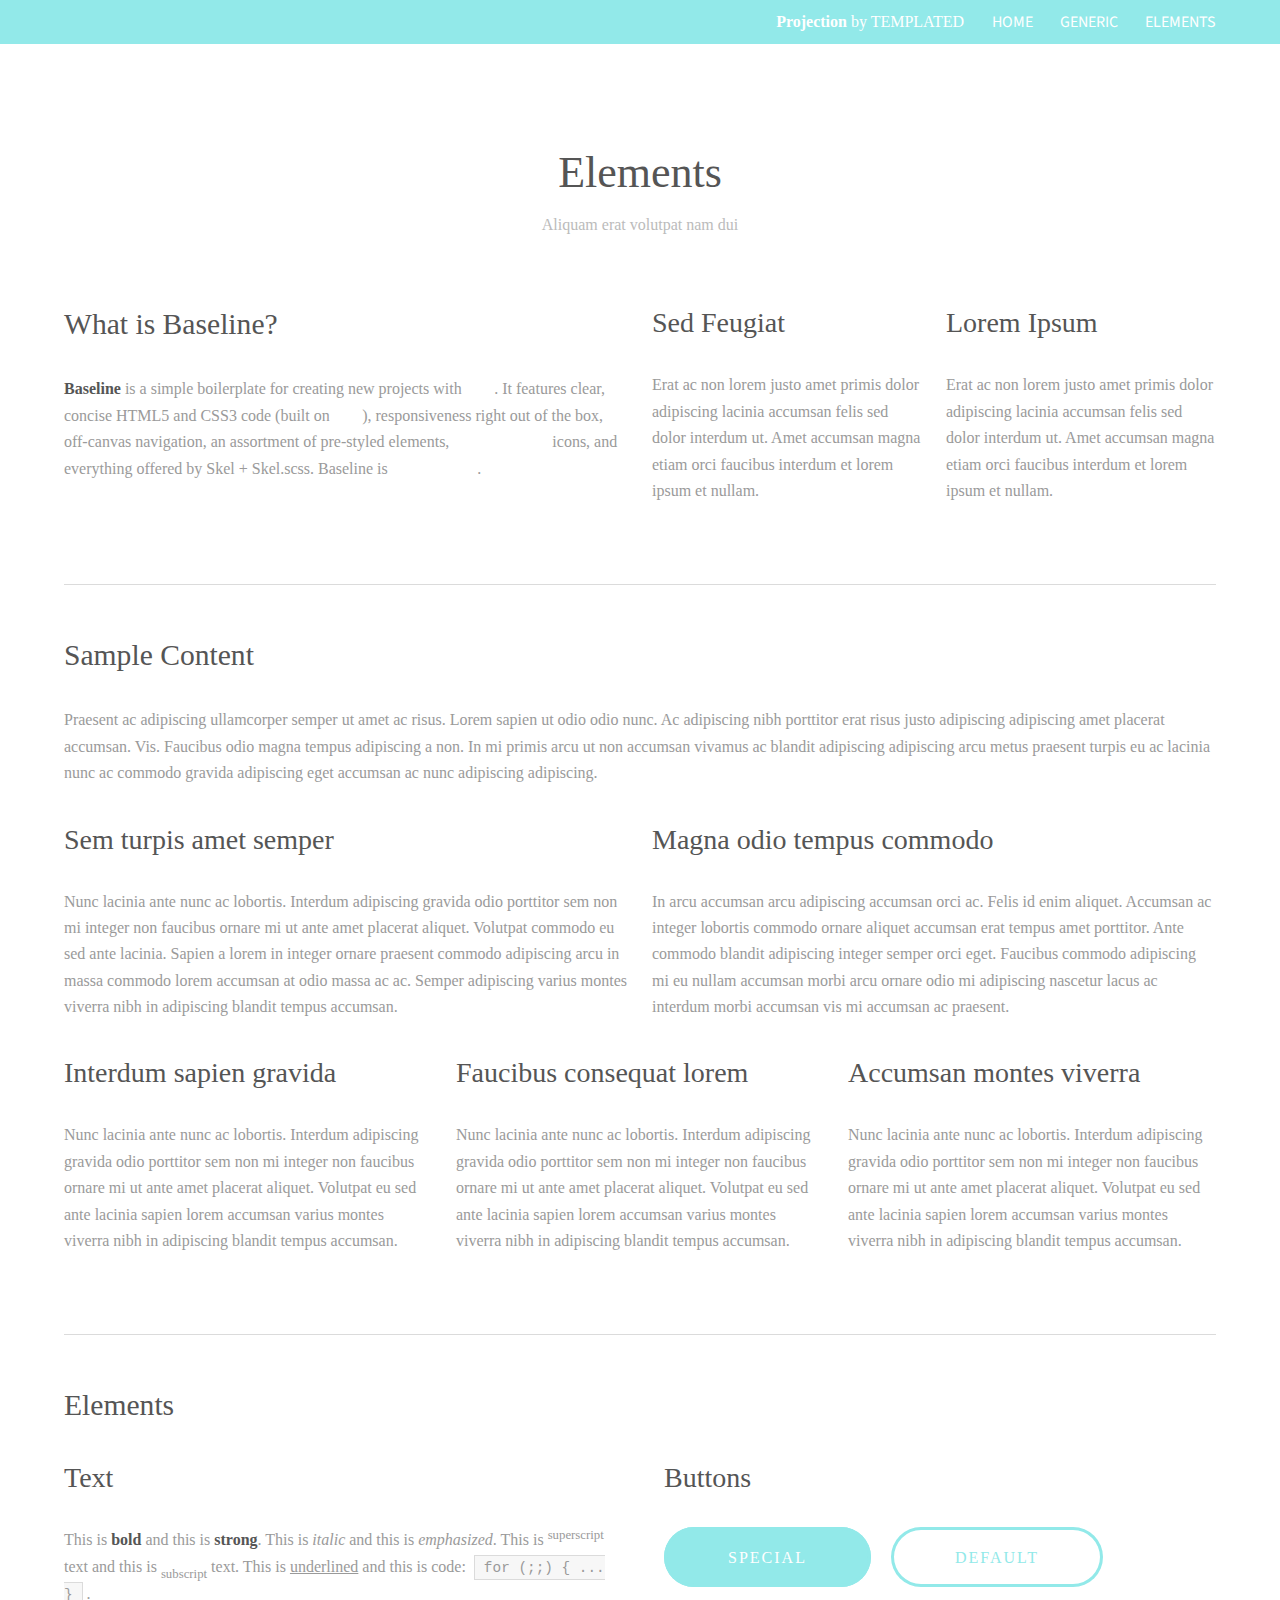
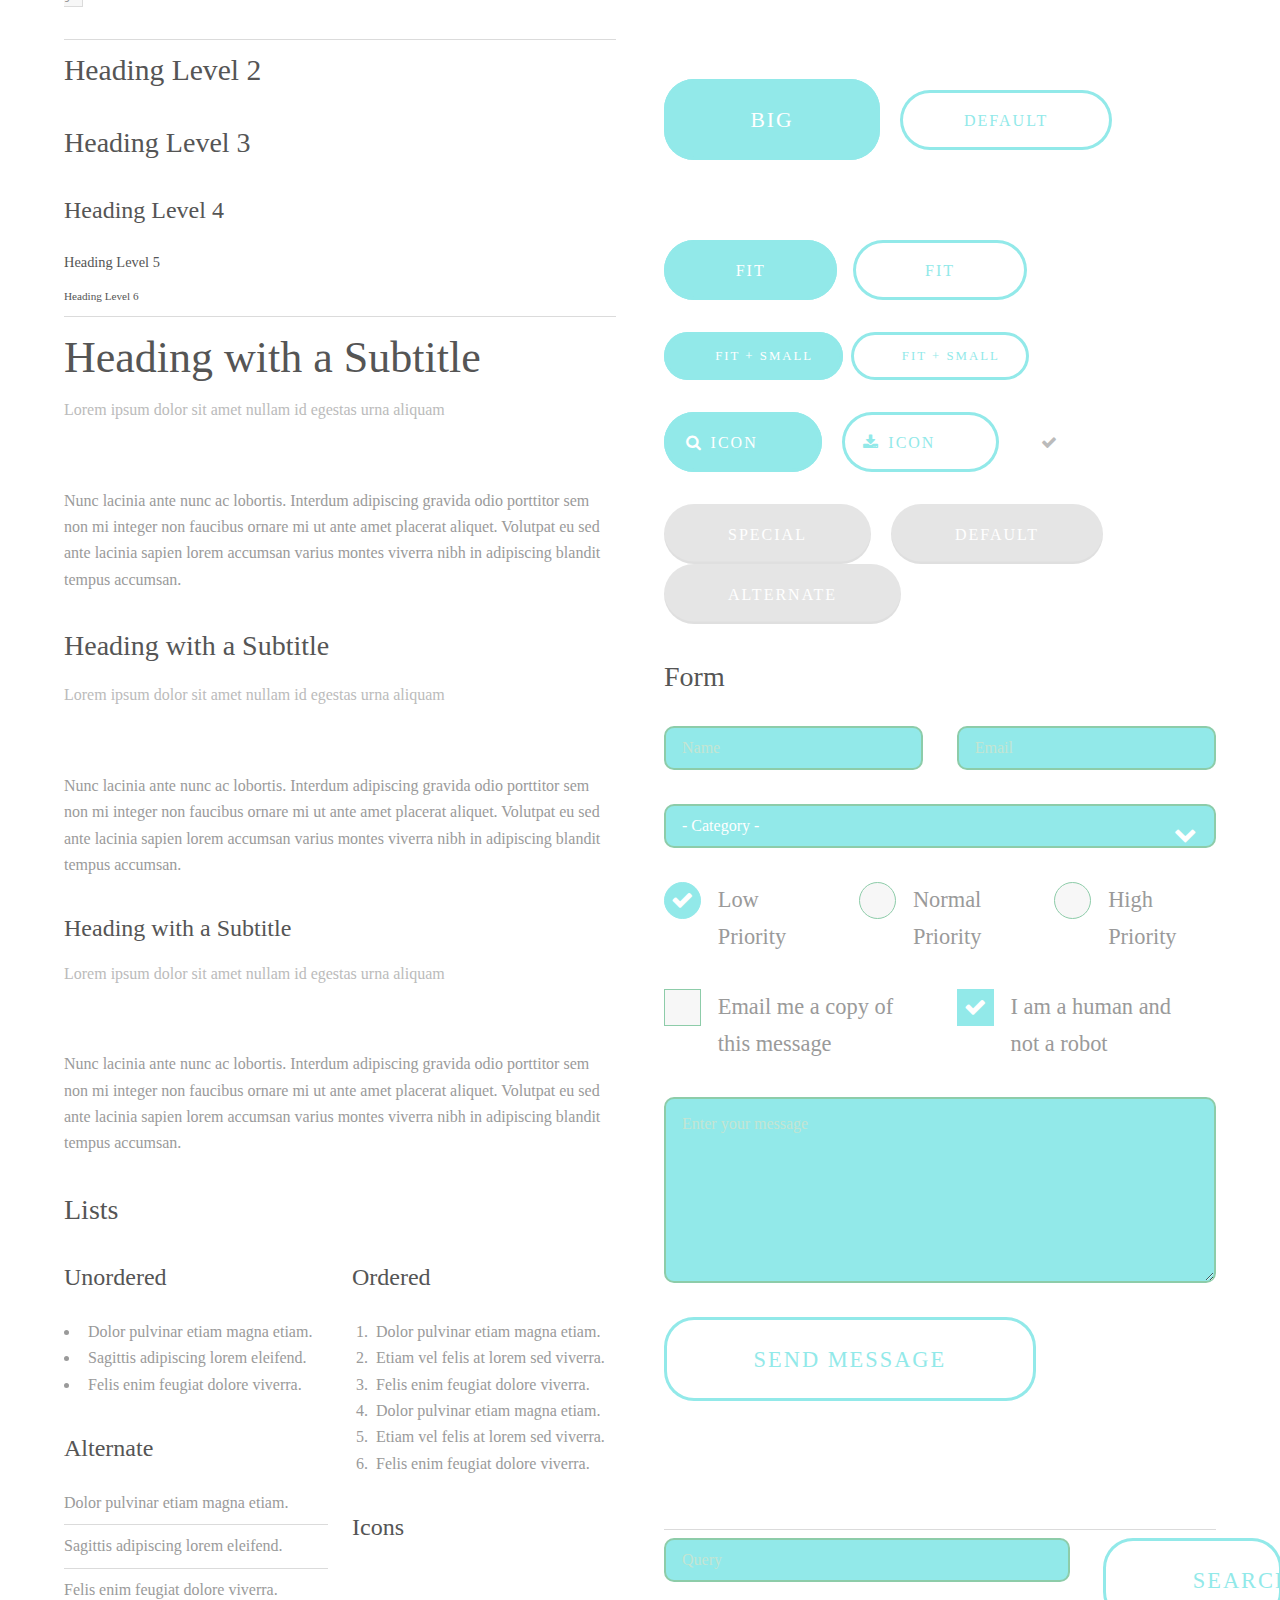
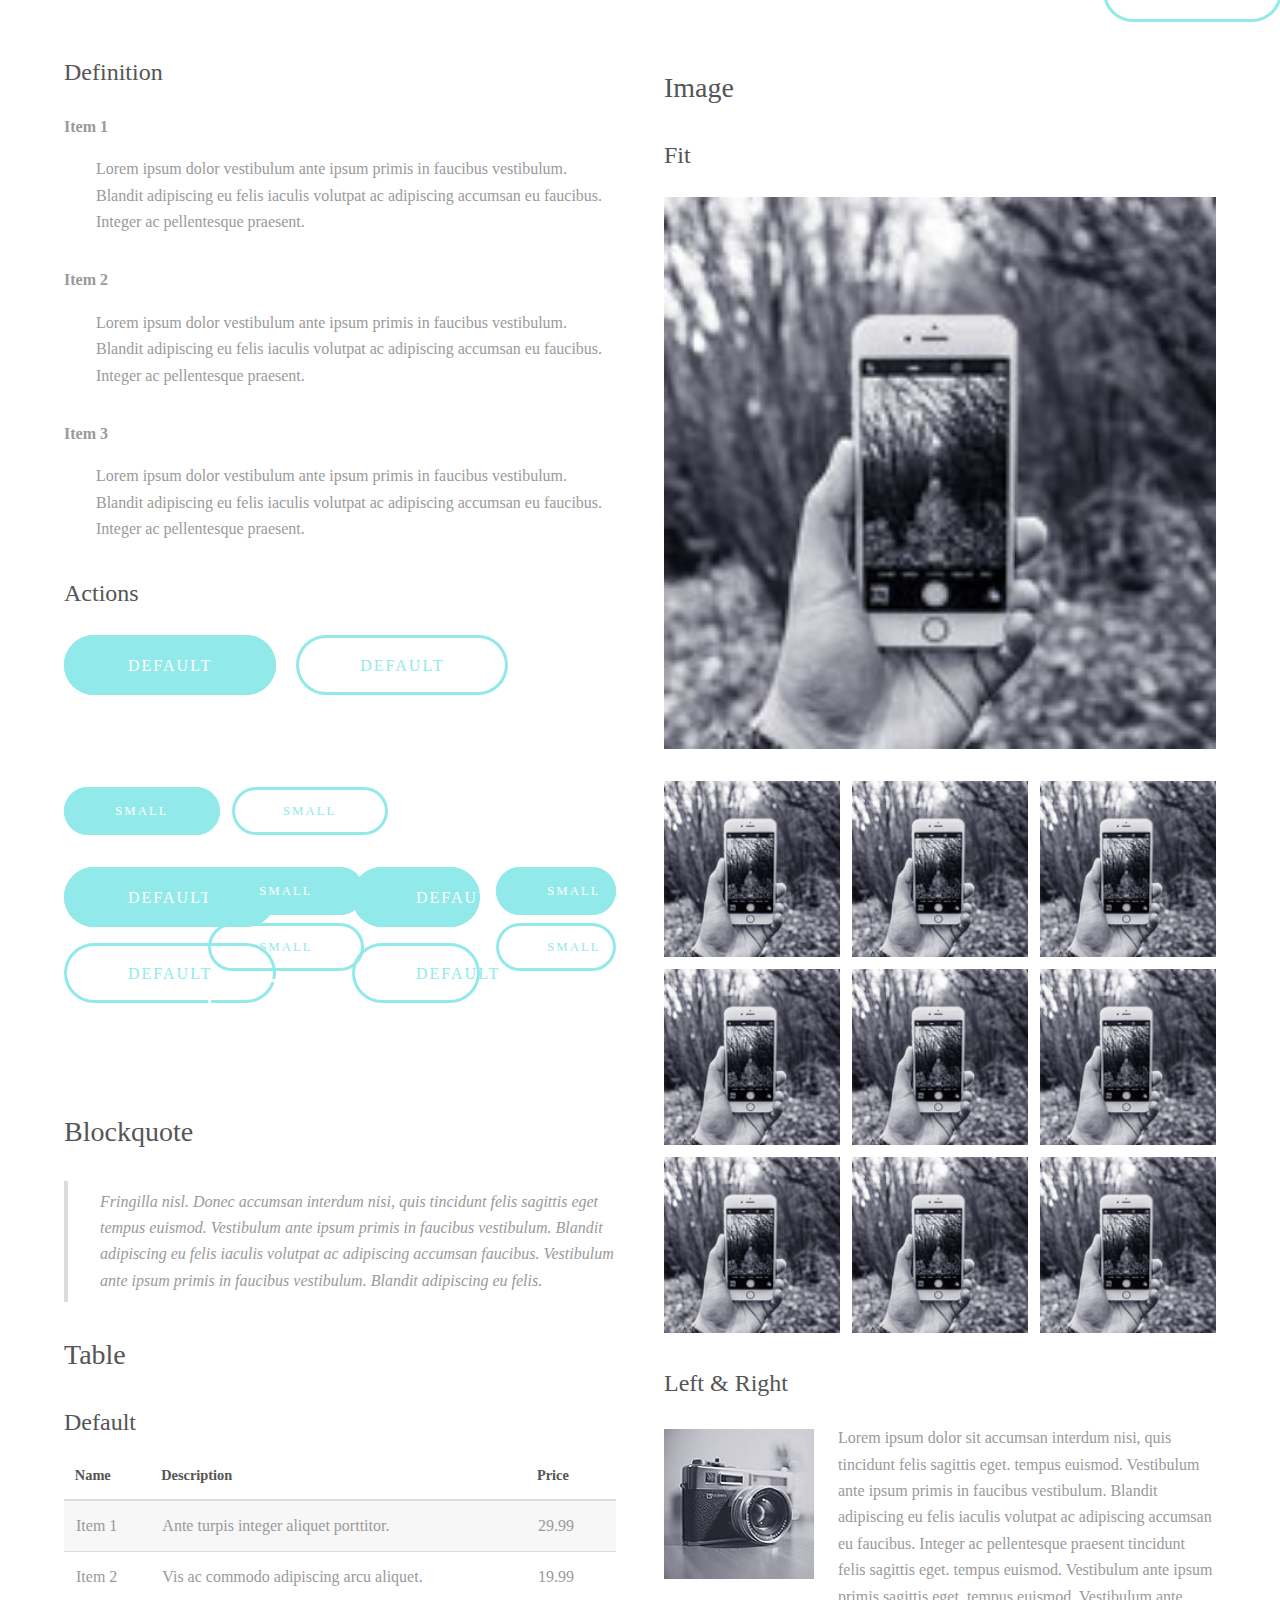
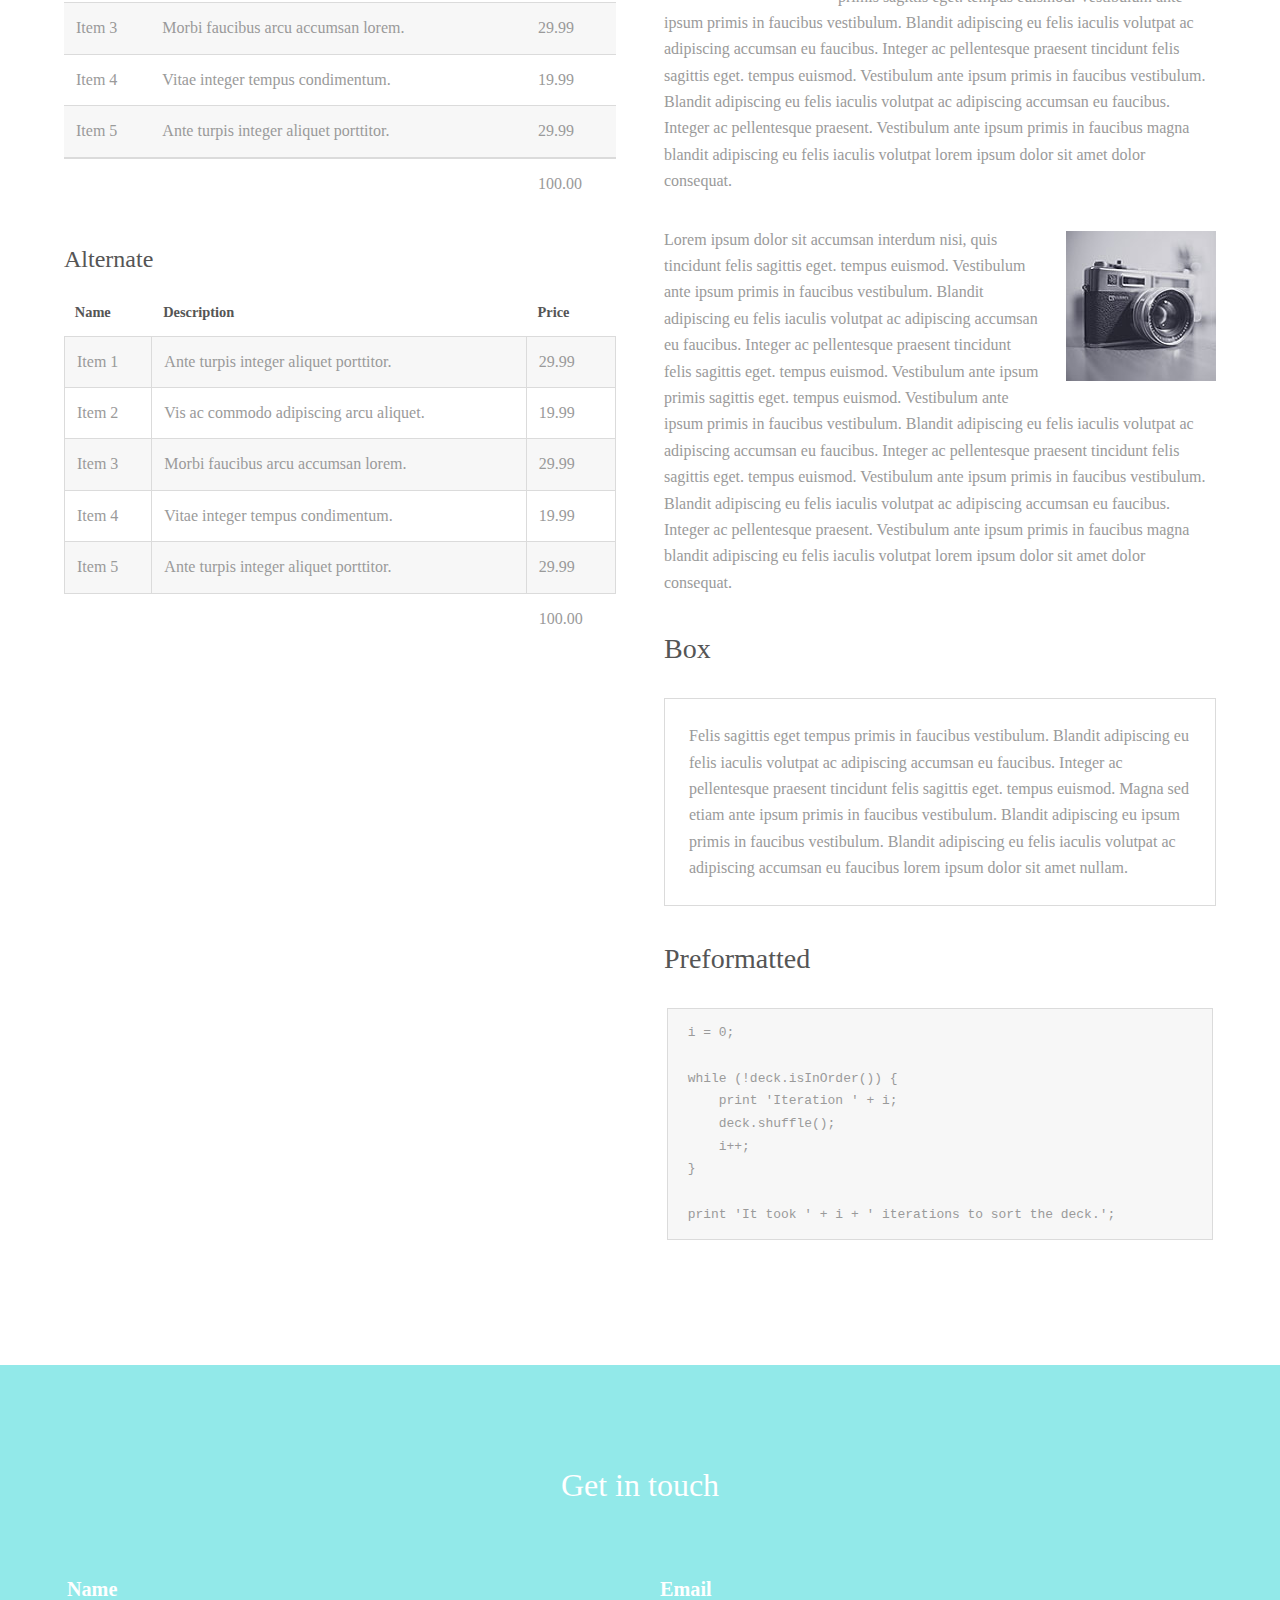
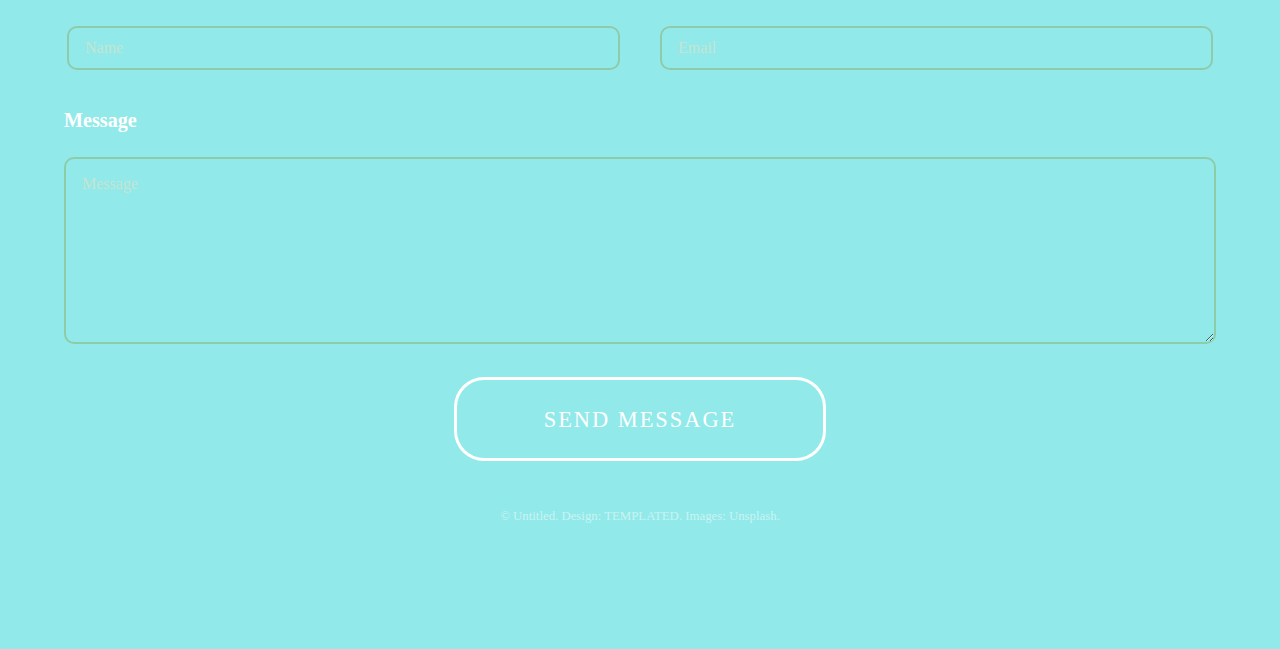
==== elements.html @ 4a12407d "Save website" ====
<!DOCTYPE HTML>
<!--
	Projection by TEMPLATED
	templated.co @templatedco
	Released for free under the Creative Commons Attribution 3.0 license (templated.co/license)
-->
<html>
	<head>
		<title>Elements - Projection by TEMPLATED</title>
		<meta charset="utf-8" />
		<meta name="viewport" content="width=device-width, initial-scale=1" />
		<link rel="stylesheet" href="assets/css/main.css" />
	</head>
	<body class="subpage">

		<!-- Header -->
			<header id="header">
				<div class="inner">
					<a href="index.html" class="logo"><strong>Projection</strong> by TEMPLATED</a>
					<nav id="nav">
						<a href="index.html">Home</a>
						<a href="generic.html">Generic</a>
						<a href="elements.html">Elements</a>
					</nav>
					<a href="#navPanel" class="navPanelToggle"><span class="fa fa-bars"></span></a>
				</div>
			</header>

		<!-- Main -->
			<section id="main" class="wrapper">
				<div class="inner">
					<header class="align-center">
						<h2>Elements</h2>
						<p>Aliquam erat volutpat nam dui </p>
					</header>

					<!-- Intro -->
						<div class="row">
							<section class="6u 12u$(medium)">
								<h2>What is Baseline?</h2>
								<p><strong>Baseline</strong> is a simple boilerplate for creating new projects with <a href="http://skel.io">Skel</a>. It features clear, concise HTML5 and CSS3 code (built on <a href="http://sass-lang.com">Sass</a>), responsiveness right out of the box, off-canvas navigation, an assortment of pre-styled elements, <a href="http://fontawesome.io">Font Awesome</a> icons, and everything offered by Skel + Skel.scss. Baseline is <a href="http://skel.io/license">MIT licensed</a>.</p>
							</section>
							<section class="3u 6u(medium) 12u$(small)">
								<h3>Sed Feugiat</h3>
								<p>Erat ac non lorem justo amet primis dolor adipiscing lacinia accumsan felis sed dolor interdum ut. Amet accumsan magna etiam orci faucibus interdum et lorem ipsum et nullam.</p>
							</section>
							<section class="3u$ 6u$(medium) 12u$(small)">
								<h3>Lorem Ipsum</h3>
								<p>Erat ac non lorem justo amet primis dolor adipiscing lacinia accumsan felis sed dolor interdum ut. Amet accumsan magna etiam orci faucibus interdum et lorem ipsum et nullam.</p>
							</section>
						</div>

					<hr class="major" />

					<!-- Content -->
						<h2 id="content">Sample Content</h2>
						<p>Praesent ac adipiscing ullamcorper semper ut amet ac risus. Lorem sapien ut odio odio nunc. Ac adipiscing nibh porttitor erat risus justo adipiscing adipiscing amet placerat accumsan. Vis. Faucibus odio magna tempus adipiscing a non. In mi primis arcu ut non accumsan vivamus ac blandit adipiscing adipiscing arcu metus praesent turpis eu ac lacinia nunc ac commodo gravida adipiscing eget accumsan ac nunc adipiscing adipiscing.</p>
						<div class="row">
							<div class="6u 12u$(small)">
								<h3>Sem turpis amet semper</h3>
								<p>Nunc lacinia ante nunc ac lobortis. Interdum adipiscing gravida odio porttitor sem non mi integer non faucibus ornare mi ut ante amet placerat aliquet. Volutpat commodo eu sed ante lacinia. Sapien a lorem in integer ornare praesent commodo adipiscing arcu in massa commodo lorem accumsan at odio massa ac ac. Semper adipiscing varius montes viverra nibh in adipiscing blandit tempus accumsan.</p>
							</div>
							<div class="6u$ 12u$(small)">
								<h3>Magna odio tempus commodo</h3>
								<p>In arcu accumsan arcu adipiscing accumsan orci ac. Felis id enim aliquet. Accumsan ac integer lobortis commodo ornare aliquet accumsan erat tempus amet porttitor. Ante commodo blandit adipiscing integer semper orci eget. Faucibus commodo adipiscing mi eu nullam accumsan morbi arcu ornare odio mi adipiscing nascetur lacus ac interdum morbi accumsan vis mi accumsan ac praesent.</p>
							</div>
							<!-- Break -->
							<div class="4u 12u$(medium)">
								<h3>Interdum sapien gravida</h3>
								<p>Nunc lacinia ante nunc ac lobortis. Interdum adipiscing gravida odio porttitor sem non mi integer non faucibus ornare mi ut ante amet placerat aliquet. Volutpat eu sed ante lacinia sapien lorem accumsan varius montes viverra nibh in adipiscing blandit tempus accumsan.</p>
							</div>
							<div class="4u 12u$(medium)">
								<h3>Faucibus consequat lorem</h3>
								<p>Nunc lacinia ante nunc ac lobortis. Interdum adipiscing gravida odio porttitor sem non mi integer non faucibus ornare mi ut ante amet placerat aliquet. Volutpat eu sed ante lacinia sapien lorem accumsan varius montes viverra nibh in adipiscing blandit tempus accumsan.</p>
							</div>
							<div class="4u$ 12u$(medium)">
								<h3>Accumsan montes viverra</h3>
								<p>Nunc lacinia ante nunc ac lobortis. Interdum adipiscing gravida odio porttitor sem non mi integer non faucibus ornare mi ut ante amet placerat aliquet. Volutpat eu sed ante lacinia sapien lorem accumsan varius montes viverra nibh in adipiscing blandit tempus accumsan.</p>
							</div>
						</div>

					<hr class="major" />

					<!-- Elements -->
						<h2 id="elements">Elements</h2>
						<div class="row 200%">
							<div class="6u 12u$(medium)">

								<!-- Text stuff -->
									<h3>Text</h3>
									<p>This is <b>bold</b> and this is <strong>strong</strong>. This is <i>italic</i> and this is <em>emphasized</em>.
									This is <sup>superscript</sup> text and this is <sub>subscript</sub> text.
									This is <u>underlined</u> and this is code: <code>for (;;) { ... }</code>.</p>
									<hr />
									<h2>Heading Level 2</h2>
									<h3>Heading Level 3</h3>
									<h4>Heading Level 4</h4>
									<h5>Heading Level 5</h5>
									<h6>Heading Level 6</h6>
									<hr />
									<header>
										<h2>Heading with a Subtitle</h2>
										<p>Lorem ipsum dolor sit amet nullam id egestas urna aliquam</p>
									</header>
									<p>Nunc lacinia ante nunc ac lobortis. Interdum adipiscing gravida odio porttitor sem non mi integer non faucibus ornare mi ut ante amet placerat aliquet. Volutpat eu sed ante lacinia sapien lorem accumsan varius montes viverra nibh in adipiscing blandit tempus accumsan.</p>
									<header>
										<h3>Heading with a Subtitle</h3>
										<p>Lorem ipsum dolor sit amet nullam id egestas urna aliquam</p>
									</header>
									<p>Nunc lacinia ante nunc ac lobortis. Interdum adipiscing gravida odio porttitor sem non mi integer non faucibus ornare mi ut ante amet placerat aliquet. Volutpat eu sed ante lacinia sapien lorem accumsan varius montes viverra nibh in adipiscing blandit tempus accumsan.</p>
									<header>
										<h4>Heading with a Subtitle</h4>
										<p>Lorem ipsum dolor sit amet nullam id egestas urna aliquam</p>
									</header>
									<p>Nunc lacinia ante nunc ac lobortis. Interdum adipiscing gravida odio porttitor sem non mi integer non faucibus ornare mi ut ante amet placerat aliquet. Volutpat eu sed ante lacinia sapien lorem accumsan varius montes viverra nibh in adipiscing blandit tempus accumsan.</p>

								<!-- Lists -->
									<h3>Lists</h3>
									<div class="row">
										<div class="6u 12u$(small)">

											<h4>Unordered</h4>
											<ul>
												<li>Dolor pulvinar etiam magna etiam.</li>
												<li>Sagittis adipiscing lorem eleifend.</li>
												<li>Felis enim feugiat dolore viverra.</li>
											</ul>

											<h4>Alternate</h4>
											<ul class="alt">
												<li>Dolor pulvinar etiam magna etiam.</li>
												<li>Sagittis adipiscing lorem eleifend.</li>
												<li>Felis enim feugiat dolore viverra.</li>
											</ul>

										</div>
										<div class="6u$ 12u$(small)">

											<h4>Ordered</h4>
											<ol>
												<li>Dolor pulvinar etiam magna etiam.</li>
												<li>Etiam vel felis at lorem sed viverra.</li>
												<li>Felis enim feugiat dolore viverra.</li>
												<li>Dolor pulvinar etiam magna etiam.</li>
												<li>Etiam vel felis at lorem sed viverra.</li>
												<li>Felis enim feugiat dolore viverra.</li>
											</ol>

											<h4>Icons</h4>
											<ul class="icons">
												<li><a href="#" class="icon fa-twitter"><span class="label">Twitter</span></a></li>
												<li><a href="#" class="icon fa-facebook"><span class="label">Facebook</span></a></li>
												<li><a href="#" class="icon fa-instagram"><span class="label">Instagram</span></a></li>
												<li><a href="#" class="icon fa-github"><span class="label">Github</span></a></li>
												<li><a href="#" class="icon fa-dribbble"><span class="label">Dribbble</span></a></li>
												<li><a href="#" class="icon fa-tumblr"><span class="label">Tumblr</span></a></li>
											</ul>

										</div>
									</div>
									<h4>Definition</h4>
									<dl>
										<dt>Item 1</dt>
										<dd>
											<p>Lorem ipsum dolor vestibulum ante ipsum primis in faucibus vestibulum. Blandit adipiscing eu felis iaculis volutpat ac adipiscing accumsan eu faucibus. Integer ac pellentesque praesent.</p>
										</dd>
										<dt>Item 2</dt>
										<dd>
											<p>Lorem ipsum dolor vestibulum ante ipsum primis in faucibus vestibulum. Blandit adipiscing eu felis iaculis volutpat ac adipiscing accumsan eu faucibus. Integer ac pellentesque praesent.</p>
										</dd>
										<dt>Item 3</dt>
										<dd>
											<p>Lorem ipsum dolor vestibulum ante ipsum primis in faucibus vestibulum. Blandit adipiscing eu felis iaculis volutpat ac adipiscing accumsan eu faucibus. Integer ac pellentesque praesent.</p>
										</dd>
									</dl>

									<h4>Actions</h4>
									<ul class="actions">
										<li><a href="#" class="button special">Default</a></li>
										<li><a href="#" class="button">Default</a></li>
										<li><a href="#" class="button alt">Default</a></li>
									</ul>
									<ul class="actions small">
										<li><a href="#" class="button special small">Small</a></li>
										<li><a href="#" class="button small">Small</a></li>
										<li><a href="#" class="button alt small">Small</a></li>
									</ul>
									<div class="row">
										<div class="3u 12u$(small)">
											<ul class="actions vertical">
												<li><a href="#" class="button special">Default</a></li>
												<li><a href="#" class="button">Default</a></li>
												<li><a href="#" class="button alt">Default</a></li>
											</ul>
										</div>
										<div class="3u 12u$(small)">
											<ul class="actions vertical small">
												<li><a href="#" class="button special small">Small</a></li>
												<li><a href="#" class="button small">Small</a></li>
												<li><a href="#" class="button alt small">Small</a></li>
											</ul>
										</div>
										<div class="3u 12u$(small)">
											<ul class="actions vertical">
												<li><a href="#" class="button special fit">Default</a></li>
												<li><a href="#" class="button fit">Default</a></li>
												<li><a href="#" class="button alt fit">Default</a></li>
											</ul>
										</div>
										<div class="3u$ 12u$(small)">
											<ul class="actions vertical small">
												<li><a href="#" class="button special small fit">Small</a></li>
												<li><a href="#" class="button small fit">Small</a></li>
												<li><a href="#" class="button alt small fit">Small</a></li>
											</ul>
										</div>
									</div>

								<!-- Blockquote -->
									<h3>Blockquote</h3>
									<blockquote>Fringilla nisl. Donec accumsan interdum nisi, quis tincidunt felis sagittis eget tempus euismod. Vestibulum ante ipsum primis in faucibus vestibulum. Blandit adipiscing eu felis iaculis volutpat ac adipiscing accumsan faucibus. Vestibulum ante ipsum primis in faucibus vestibulum. Blandit adipiscing eu felis.</blockquote>

								<!-- Table -->
									<h3>Table</h3>

									<h4>Default</h4>
									<div class="table-wrapper">
										<table>
											<thead>
												<tr>
													<th>Name</th>
													<th>Description</th>
													<th>Price</th>
												</tr>
											</thead>
											<tbody>
												<tr>
													<td>Item 1</td>
													<td>Ante turpis integer aliquet porttitor.</td>
													<td>29.99</td>
												</tr>
												<tr>
													<td>Item 2</td>
													<td>Vis ac commodo adipiscing arcu aliquet.</td>
													<td>19.99</td>
												</tr>
												<tr>
													<td>Item 3</td>
													<td> Morbi faucibus arcu accumsan lorem.</td>
													<td>29.99</td>
												</tr>
												<tr>
													<td>Item 4</td>
													<td>Vitae integer tempus condimentum.</td>
													<td>19.99</td>
												</tr>
												<tr>
													<td>Item 5</td>
													<td>Ante turpis integer aliquet porttitor.</td>
													<td>29.99</td>
												</tr>
											</tbody>
											<tfoot>
												<tr>
													<td colspan="2"></td>
													<td>100.00</td>
												</tr>
											</tfoot>
										</table>
									</div>

									<h4>Alternate</h4>
									<div class="table-wrapper">
										<table class="alt">
											<thead>
												<tr>
													<th>Name</th>
													<th>Description</th>
													<th>Price</th>
												</tr>
											</thead>
											<tbody>
												<tr>
													<td>Item 1</td>
													<td>Ante turpis integer aliquet porttitor.</td>
													<td>29.99</td>
												</tr>
												<tr>
													<td>Item 2</td>
													<td>Vis ac commodo adipiscing arcu aliquet.</td>
													<td>19.99</td>
												</tr>
												<tr>
													<td>Item 3</td>
													<td> Morbi faucibus arcu accumsan lorem.</td>
													<td>29.99</td>
												</tr>
												<tr>
													<td>Item 4</td>
													<td>Vitae integer tempus condimentum.</td>
													<td>19.99</td>
												</tr>
												<tr>
													<td>Item 5</td>
													<td>Ante turpis integer aliquet porttitor.</td>
													<td>29.99</td>
												</tr>
											</tbody>
											<tfoot>
												<tr>
													<td colspan="2"></td>
													<td>100.00</td>
												</tr>
											</tfoot>
										</table>
									</div>

							</div>
							<div class="6u$ 12u$(medium)">

								<!-- Buttons -->
									<h3>Buttons</h3>
									<ul class="actions">
										<li><a href="#" class="button special">Special</a></li>
										<li><a href="#" class="button">Default</a></li>
										<li><a href="#" class="button alt">Alternate</a></li>
									</ul>
									<ul class="actions">
										<li><a href="#" class="button special big">Big</a></li>
										<li><a href="#" class="button">Default</a></li>
										<li><a href="#" class="button alt small">Small</a></li>
									</ul>
									<ul class="actions fit">
										<li><a href="#" class="button special fit">Fit</a></li>
										<li><a href="#" class="button fit">Fit</a></li>
										<li><a href="#" class="button alt fit">Fit</a></li>
									</ul>
									<ul class="actions fit small">
										<li><a href="#" class="button special fit small">Fit + Small</a></li>
										<li><a href="#" class="button fit small">Fit + Small</a></li>
										<li><a href="#" class="button alt fit small">Fit + Small</a></li>
									</ul>
									<ul class="actions">
										<li><a href="#" class="button special icon fa-search">Icon</a></li>
										<li><a href="#" class="button icon fa-download">Icon</a></li>
										<li><a href="#" class="button alt icon fa-check">Icon</a></li>
									</ul>
									<ul class="actions">
										<li><span class="button special disabled">Special</span></li>
										<li><span class="button disabled">Default</span></li>
										<li><span class="button alt disabled">Alternate</span></li>
									</ul>

								<!-- Form -->
									<h3>Form</h3>

									<form method="post" action="#">
										<div class="row uniform">
											<div class="6u 12u$(xsmall)">
												<input type="text" name="demo-name" id="demo-name" value="" placeholder="Name" />
											</div>
											<div class="6u$ 12u$(xsmall)">
												<input type="email" name="demo-email" id="demo-email" value="" placeholder="Email" />
											</div>
											<!-- Break -->
											<div class="12u$">
												<div class="select-wrapper">
													<select name="demo-category" id="demo-category">
														<option value="">- Category -</option>
														<option value="1">Manufacturing</option>
														<option value="1">Shipping</option>
														<option value="1">Administration</option>
														<option value="1">Human Resources</option>
													</select>
												</div>
											</div>
											<!-- Break -->
											<div class="4u 12u$(small)">
												<input type="radio" id="demo-priority-low" name="demo-priority" checked>
												<label for="demo-priority-low">Low Priority</label>
											</div>
											<div class="4u 12u$(small)">
												<input type="radio" id="demo-priority-normal" name="demo-priority">
												<label for="demo-priority-normal">Normal Priority</label>
											</div>
											<div class="4u$ 12u$(small)">
												<input type="radio" id="demo-priority-high" name="demo-priority">
												<label for="demo-priority-high">High Priority</label>
											</div>
											<!-- Break -->
											<div class="6u 12u$(small)">
												<input type="checkbox" id="demo-copy" name="demo-copy">
												<label for="demo-copy">Email me a copy of this message</label>
											</div>
											<div class="6u$ 12u$(small)">
												<input type="checkbox" id="demo-human" name="demo-human" checked>
												<label for="demo-human">I am a human and not a robot</label>
											</div>
											<!-- Break -->
											<div class="12u$">
												<textarea name="demo-message" id="demo-message" placeholder="Enter your message" rows="6"></textarea>
											</div>
											<!-- Break -->
											<div class="12u$">
												<ul class="actions">
													<li><input type="submit" value="Send Message" /></li>
													<li><input type="reset" value="Reset" class="alt" /></li>
												</ul>
											</div>
										</div>
									</form>

									<hr />

									<form method="post" action="#">
										<div class="row uniform">
											<div class="9u 12u$(small)">
												<input type="text" name="query" id="query" value="" placeholder="Query" />
											</div>
											<div class="3u$ 12u$(small)">
												<input type="submit" value="Search" class="fit" />
											</div>
										</div>
									</form>

								<!-- Image -->
									<h3>Image</h3>

									<h4>Fit</h4>
									<span class="image fit"><img src="images/pic01.jpg" alt="" /></span>
									<div class="box alt">
										<div class="row 50% uniform">
											<div class="4u"><span class="image fit"><img src="images/pic01.jpg" alt="" /></span></div>
											<div class="4u"><span class="image fit"><img src="images/pic01.jpg" alt="" /></span></div>
											<div class="4u$"><span class="image fit"><img src="images/pic01.jpg" alt="" /></span></div>
											<!-- Break -->
											<div class="4u"><span class="image fit"><img src="images/pic01.jpg" alt="" /></span></div>
											<div class="4u"><span class="image fit"><img src="images/pic01.jpg" alt="" /></span></div>
											<div class="4u$"><span class="image fit"><img src="images/pic01.jpg" alt="" /></span></div>
											<!-- Break -->
											<div class="4u"><span class="image fit"><img src="images/pic01.jpg" alt="" /></span></div>
											<div class="4u"><span class="image fit"><img src="images/pic01.jpg" alt="" /></span></div>
											<div class="4u$"><span class="image fit"><img src="images/pic01.jpg" alt="" /></span></div>
										</div>
									</div>

									<h4>Left &amp; Right</h4>
									<p><span class="image left"><img src="images/pic02.jpg" alt="" /></span>Lorem ipsum dolor sit accumsan interdum nisi, quis tincidunt felis sagittis eget. tempus euismod. Vestibulum ante ipsum primis in faucibus vestibulum. Blandit adipiscing eu felis iaculis volutpat ac adipiscing accumsan eu faucibus. Integer ac pellentesque praesent tincidunt felis sagittis eget. tempus euismod. Vestibulum ante ipsum primis sagittis eget. tempus euismod. Vestibulum ante ipsum primis in faucibus vestibulum. Blandit adipiscing eu felis iaculis volutpat ac adipiscing accumsan eu faucibus. Integer ac pellentesque praesent tincidunt felis sagittis eget. tempus euismod. Vestibulum ante ipsum primis in faucibus vestibulum. Blandit adipiscing eu felis iaculis volutpat ac adipiscing accumsan eu faucibus. Integer ac pellentesque praesent. Vestibulum ante ipsum primis in faucibus magna blandit adipiscing eu felis iaculis volutpat lorem ipsum dolor sit amet dolor consequat.</p>
									<p><span class="image right"><img src="images/pic02.jpg" alt="" /></span>Lorem ipsum dolor sit accumsan interdum nisi, quis tincidunt felis sagittis eget. tempus euismod. Vestibulum ante ipsum primis in faucibus vestibulum. Blandit adipiscing eu felis iaculis volutpat ac adipiscing accumsan eu faucibus. Integer ac pellentesque praesent tincidunt felis sagittis eget. tempus euismod. Vestibulum ante ipsum primis sagittis eget. tempus euismod. Vestibulum ante ipsum primis in faucibus vestibulum. Blandit adipiscing eu felis iaculis volutpat ac adipiscing accumsan eu faucibus. Integer ac pellentesque praesent tincidunt felis sagittis eget. tempus euismod. Vestibulum ante ipsum primis in faucibus vestibulum. Blandit adipiscing eu felis iaculis volutpat ac adipiscing accumsan eu faucibus. Integer ac pellentesque praesent. Vestibulum ante ipsum primis in faucibus magna blandit adipiscing eu felis iaculis volutpat lorem ipsum dolor sit amet dolor consequat.</p>

								<!-- Box -->
									<h3>Box</h3>
									<div class="box">
										<p>Felis sagittis eget tempus primis in faucibus vestibulum. Blandit adipiscing eu felis iaculis volutpat ac adipiscing accumsan eu faucibus. Integer ac pellentesque praesent tincidunt felis sagittis eget. tempus euismod. Magna sed etiam ante ipsum primis in faucibus vestibulum. Blandit adipiscing eu ipsum primis in faucibus vestibulum. Blandit adipiscing eu felis iaculis volutpat ac adipiscing accumsan eu faucibus lorem ipsum dolor sit amet nullam.</p>
									</div>

								<!-- Preformatted Code -->
									<h3>Preformatted</h3>
									<pre><code>i = 0;

while (!deck.isInOrder()) {
    print 'Iteration ' + i;
    deck.shuffle();
    i++;
}

print 'It took ' + i + ' iterations to sort the deck.';
</code></pre>

						</div>
					</div>

				</div>

			</section>

		<!-- Footer -->
			<footer id="footer">
				<div class="inner">

					<h3>Get in touch</h3>

					<form action="#" method="post">

						<div class="field half first">
							<label for="name">Name</label>
							<input name="name" id="name" type="text" placeholder="Name">
						</div>
						<div class="field half">
							<label for="email">Email</label>
							<input name="email" id="email" type="email" placeholder="Email">
						</div>
						<div class="field">
							<label for="message">Message</label>
							<textarea name="message" id="message" rows="6" placeholder="Message"></textarea>
						</div>
						<ul class="actions">
							<li><input value="Send Message" class="button alt" type="submit"></li>
						</ul>
					</form>

					<div class="copyright">
						&copy; Untitled. Design: <a href="https://templated.co">TEMPLATED</a>. Images: <a href="https://unsplash.com">Unsplash</a>.
					</div>

				</div>
			</footer>

		<!-- Scripts -->
			<script src="assets/js/jquery.min.js"></script>
			<script src="assets/js/skel.min.js"></script>
			<script src="assets/js/util.js"></script>
			<script src="assets/js/main.js"></script>

	</body>
</html>
---- assets/css/main.css ----
@charset "UTF-8";
@import url(font-awesome.min.css);
@import "https://fonts.googleapis.com/css?family=Source+Sans+Pro:300,400,600";

/*
	Projection by TEMPLATED
	templated.co @templatedco
	Released for free under the Creative Commons Attribution 3.0 license (templated.co/license)
*/

/* Reset */

	html, body, div, span, applet, object, iframe, h1, h2, h3, h4, h5, h6, p, blockquote, pre, a, abbr, acronym, address, big, cite, code, del, dfn, em, img, ins, kbd, q, s, samp, small, strike, strong, sub, sup, tt, var, b, u, i, center, dl, dt, dd, ol, ul, li, fieldset, form, label, legend, table, caption, tbody, tfoot, thead, tr, th, td, article, aside, canvas, details, embed, figure, figcaption, footer, header, hgroup, menu, nav, output, ruby, section, summary, time, mark, audio, video {
		margin: 0;
		padding: 0;
		border: 0;
		font-size: 100%;
		font: inherit;
		vertical-align: baseline;
	}

#logoimage{
    display: inline;
    float:left;
    
}
#nav{
    font-family:"Source Sans Pro";
    text-transform: uppercase;
    font-weight: 400;
    display:inline;
    
}
	article, aside, details, figcaption, figure, footer, header, hgroup, menu, nav, section {
		display: block;
	}

	body {
		line-height: 1;
	}

	ol, ul {
		list-style: none;
	}

	blockquote, q {
		quotes: none;
	}

	blockquote:before, blockquote:after, q:before, q:after {
		content: '';
		content: none;
	}

	table {
		border-collapse: collapse;
		border-spacing: 0;
	}

	body {
		-webkit-text-size-adjust: none;
	}

/* Box Model */

	*, *:before, *:after {
		-moz-box-sizing: border-box;
		-webkit-box-sizing: border-box;
		box-sizing: border-box;
	}

/* Containers */

	.container {
		margin-left: auto;
		margin-right: auto;
	}

	.container.\31 25\25 {
		width: 100%;
		max-width: 100em;
		min-width: 80em;
	}

	.container.\37 5\25 {
		width: 60em;
	}

	.container.\35 0\25 {
		width: 40em;
	}

	.container.\32 5\25 {
		width: 20em;
	}

	.container {
		width: 80em;
	}

	@media screen and (max-width: 1680px) {

		.container.\31 25\25 {
			width: 100%;
			max-width: 100em;
			min-width: 80em;
		}

		.container.\37 5\25 {
			width: 60em;
		}

		.container.\35 0\25 {
			width: 40em;
		}

		.container.\32 5\25 {
			width: 20em;
		}

		.container {
			width: 80em;
		}

	}

	@media screen and (max-width: 1280px) {

		.container.\31 25\25 {
			width: 100%;
			max-width: 81.25em;
			min-width: 65em;
		}

		.container.\37 5\25 {
			width: 48.75em;
		}

		.container.\35 0\25 {
			width: 32.5em;
		}

		.container.\32 5\25 {
			width: 16.25em;
		}

		.container {
			width: 65em;
		}

	}

	@media screen and (max-width: 980px) {

		.container.\31 25\25 {
			width: 100%;
			max-width: 112.5%;
			min-width: 90%;
		}

		.container.\37 5\25 {
			width: 67.5%;
		}

		.container.\35 0\25 {
			width: 45%;
		}

		.container.\32 5\25 {
			width: 22.5%;
		}

		.container {
			width: 90%;
		}

	}

	@media screen and (max-width: 736px) {

		.container.\31 25\25 {
			width: 100%;
			max-width: 112.5%;
			min-width: 90%;
		}

		.container.\37 5\25 {
			width: 67.5%;
		}

		.container.\35 0\25 {
			width: 45%;
		}

		.container.\32 5\25 {
			width: 22.5%;
		}

		.container {
			width: 90% !important;
		}

	}

	@media screen and (max-width: 480px) {

		.container.\31 25\25 {
			width: 100%;
			max-width: 112.5%;
			min-width: 90%;
		}

		.container.\37 5\25 {
			width: 67.5%;
		}

		.container.\35 0\25 {
			width: 45%;
		}

		.container.\32 5\25 {
			width: 22.5%;
		}

		.container {
			width: 90% !important;
		}

	}

/* Grid */

	.row {
		border-bottom: solid 1px transparent;
		-moz-box-sizing: border-box;
		-webkit-box-sizing: border-box;
		box-sizing: border-box;
	}

	.row > * {
		float: left;
		-moz-box-sizing: border-box;
		-webkit-box-sizing: border-box;
		box-sizing: border-box;
	}

	.row:after, .row:before {
		content: '';
		display: block;
		clear: both;
		height: 0;
	}

	.row.uniform > * > :first-child {
		margin-top: 0;
	}

	.row.uniform > * > :last-child {
		margin-bottom: 0;
	}

	.row.\30 \25 > * {
		padding: 0 0 0 0em;
	}

	.row.\30 \25 {
		margin: 0 0 -1px 0em;
	}

	.row.uniform.\30 \25 > * {
		padding: 0em 0 0 0em;
	}

	.row.uniform.\30 \25 {
		margin: 0em 0 -1px 0em;
	}

	.row > * {
		padding: 0 0 0 2em;
	}

	.row {
		margin: 0 0 -1px -2em;
	}

	.row.uniform > * {
		padding: 2em 0 0 2em;
	}

	.row.uniform {
		margin: -2em 0 -1px -2em;
	}

	.row.\32 00\25 > * {
		padding: 0 0 0 4em;
	}

	.row.\32 00\25 {
		margin: 0 0 -1px -4em;
	}

	.row.uniform.\32 00\25 > * {
		padding: 4em 0 0 4em;
	}

	.row.uniform.\32 00\25 {
		margin: -4em 0 -1px -4em;
	}

	.row.\31 50\25 > * {
		padding: 0 0 0 3em;
	}

	.row.\31 50\25 {
		margin: 0 0 -1px -3em;
	}

	.row.uniform.\31 50\25 > * {
		padding: 3em 0 0 3em;
	}

	.row.uniform.\31 50\25 {
		margin: -3em 0 -1px -3em;
	}

	.row.\35 0\25 > * {
		padding: 0 0 0 1em;
	}

	.row.\35 0\25 {
		margin: 0 0 -1px -1em;
	}

	.row.uniform.\35 0\25 > * {
		padding: 1em 0 0 1em;
	}

	.row.uniform.\35 0\25 {
		margin: -1em 0 -1px -1em;
	}

	.row.\32 5\25 > * {
		padding: 0 0 0 0.5em;
	}

	.row.\32 5\25 {
		margin: 0 0 -1px -0.5em;
	}

	.row.uniform.\32 5\25 > * {
		padding: 0.5em 0 0 0.5em;
	}

	.row.uniform.\32 5\25 {
		margin: -0.5em 0 -1px -0.5em;
	}

	.\31 2u, .\31 2u\24 {
		width: 100%;
		clear: none;
		margin-left: 0;
	}

	.\31 1u, .\31 1u\24 {
		width: 91.6666666667%;
		clear: none;
		margin-left: 0;
	}

	.\31 0u, .\31 0u\24 {
		width: 83.3333333333%;
		clear: none;
		margin-left: 0;
	}

	.\39 u, .\39 u\24 {
		width: 75%;
		clear: none;
		margin-left: 0;
	}

	.\38 u, .\38 u\24 {
		width: 66.6666666667%;
		clear: none;
		margin-left: 0;
	}

	.\37 u, .\37 u\24 {
		width: 58.3333333333%;
		clear: none;
		margin-left: 0;
	}

	.\36 u, .\36 u\24 {
		width: 50%;
		clear: none;
		margin-left: 0;
	}

	.\35 u, .\35 u\24 {
		width: 41.6666666667%;
		clear: none;
		margin-left: 0;
	}

	.\34 u, .\34 u\24 {
		width: 33.3333333333%;
		clear: none;
		margin-left: 0;
	}

	.\33 u, .\33 u\24 {
		width: 25%;
		clear: none;
		margin-left: 0;
	}

	.\32 u, .\32 u\24 {
		width: 16.6666666667%;
		clear: none;
		margin-left: 0;
	}

	.\31 u, .\31 u\24 {
		width: 8.3333333333%;
		clear: none;
		margin-left: 0;
	}

	.\31 2u\24 + *,
	.\31 1u\24 + *,
	.\31 0u\24 + *,
	.\39 u\24 + *,
	.\38 u\24 + *,
	.\37 u\24 + *,
	.\36 u\24 + *,
	.\35 u\24 + *,
	.\34 u\24 + *,
	.\33 u\24 + *,
	.\32 u\24 + *,
	.\31 u\24 + * {
		clear: left;
	}

	.\-11u {
		margin-left: 91.66667%;
	}

	.\-10u {
		margin-left: 83.33333%;
	}

	.\-9u {
		margin-left: 75%;
	}

	.\-8u {
		margin-left: 66.66667%;
	}

	.\-7u {
		margin-left: 58.33333%;
	}

	.\-6u {
		margin-left: 50%;
	}

	.\-5u {
		margin-left: 41.66667%;
	}

	.\-4u {
		margin-left: 33.33333%;
	}

	.\-3u {
		margin-left: 25%;
	}

	.\-2u {
		margin-left: 16.66667%;
	}

	.\-1u {
		margin-left: 8.33333%;
	}

	@media screen and (max-width: 1680px) {

		.row > * {
			padding: 0 0 0 2em;
		}

		.row {
			margin: 0 0 -1px -2em;
		}

		.row.uniform > * {
			padding: 2em 0 0 2em;
		}

		.row.uniform {
			margin: -2em 0 -1px -2em;
		}

		.row.\32 00\25 > * {
			padding: 0 0 0 4em;
		}

		.row.\32 00\25 {
			margin: 0 0 -1px -4em;
		}

		.row.uniform.\32 00\25 > * {
			padding: 4em 0 0 4em;
		}

		.row.uniform.\32 00\25 {
			margin: -4em 0 -1px -4em;
		}

		.row.\31 50\25 > * {
			padding: 0 0 0 3em;
		}

		.row.\31 50\25 {
			margin: 0 0 -1px -3em;
		}

		.row.uniform.\31 50\25 > * {
			padding: 3em 0 0 3em;
		}

		.row.uniform.\31 50\25 {
			margin: -3em 0 -1px -3em;
		}

		.row.\35 0\25 > * {
			padding: 0 0 0 1em;
		}

		.row.\35 0\25 {
			margin: 0 0 -1px -1em;
		}

		.row.uniform.\35 0\25 > * {
			padding: 1em 0 0 1em;
		}

		.row.uniform.\35 0\25 {
			margin: -1em 0 -1px -1em;
		}

		.row.\32 5\25 > * {
			padding: 0 0 0 0.5em;
		}

		.row.\32 5\25 {
			margin: 0 0 -1px -0.5em;
		}

		.row.uniform.\32 5\25 > * {
			padding: 0.5em 0 0 0.5em;
		}

		.row.uniform.\32 5\25 {
			margin: -0.5em 0 -1px -0.5em;
		}

		.\31 2u\28xlarge\29, .\31 2u\24\28xlarge\29 {
			width: 100%;
			clear: none;
			margin-left: 0;
		}

		.\31 1u\28xlarge\29, .\31 1u\24\28xlarge\29 {
			width: 91.6666666667%;
			clear: none;
			margin-left: 0;
		}

		.\31 0u\28xlarge\29, .\31 0u\24\28xlarge\29 {
			width: 83.3333333333%;
			clear: none;
			margin-left: 0;
		}

		.\39 u\28xlarge\29, .\39 u\24\28xlarge\29 {
			width: 75%;
			clear: none;
			margin-left: 0;
		}

		.\38 u\28xlarge\29, .\38 u\24\28xlarge\29 {
			width: 66.6666666667%;
			clear: none;
			margin-left: 0;
		}

		.\37 u\28xlarge\29, .\37 u\24\28xlarge\29 {
			width: 58.3333333333%;
			clear: none;
			margin-left: 0;
		}

		.\36 u\28xlarge\29, .\36 u\24\28xlarge\29 {
			width: 50%;
			clear: none;
			margin-left: 0;
		}

		.\35 u\28xlarge\29, .\35 u\24\28xlarge\29 {
			width: 41.6666666667%;
			clear: none;
			margin-left: 0;
		}

		.\34 u\28xlarge\29, .\34 u\24\28xlarge\29 {
			width: 33.3333333333%;
			clear: none;
			margin-left: 0;
		}

		.\33 u\28xlarge\29, .\33 u\24\28xlarge\29 {
			width: 25%;
			clear: none;
			margin-left: 0;
		}

		.\32 u\28xlarge\29, .\32 u\24\28xlarge\29 {
			width: 16.6666666667%;
			clear: none;
			margin-left: 0;
		}

		.\31 u\28xlarge\29, .\31 u\24\28xlarge\29 {
			width: 8.3333333333%;
			clear: none;
			margin-left: 0;
		}

		.\31 2u\24\28xlarge\29 + *,
		.\31 1u\24\28xlarge\29 + *,
		.\31 0u\24\28xlarge\29 + *,
		.\39 u\24\28xlarge\29 + *,
		.\38 u\24\28xlarge\29 + *,
		.\37 u\24\28xlarge\29 + *,
		.\36 u\24\28xlarge\29 + *,
		.\35 u\24\28xlarge\29 + *,
		.\34 u\24\28xlarge\29 + *,
		.\33 u\24\28xlarge\29 + *,
		.\32 u\24\28xlarge\29 + *,
		.\31 u\24\28xlarge\29 + * {
			clear: left;
		}

		.\-11u\28xlarge\29 {
			margin-left: 91.66667%;
		}

		.\-10u\28xlarge\29 {
			margin-left: 83.33333%;
		}

		.\-9u\28xlarge\29 {
			margin-left: 75%;
		}

		.\-8u\28xlarge\29 {
			margin-left: 66.66667%;
		}

		.\-7u\28xlarge\29 {
			margin-left: 58.33333%;
		}

		.\-6u\28xlarge\29 {
			margin-left: 50%;
		}

		.\-5u\28xlarge\29 {
			margin-left: 41.66667%;
		}

		.\-4u\28xlarge\29 {
			margin-left: 33.33333%;
		}

		.\-3u\28xlarge\29 {
			margin-left: 25%;
		}

		.\-2u\28xlarge\29 {
			margin-left: 16.66667%;
		}

		.\-1u\28xlarge\29 {
			margin-left: 8.33333%;
		}

	}

	@media screen and (max-width: 1280px) {

		.row > * {
			padding: 0 0 0 1.5em;
		}

		.row {
			margin: 0 0 -1px -1.5em;
		}

		.row.uniform > * {
			padding: 1.5em 0 0 1.5em;
		}

		.row.uniform {
			margin: -1.5em 0 -1px -1.5em;
		}

		.row.\32 00\25 > * {
			padding: 0 0 0 3em;
		}

		.row.\32 00\25 {
			margin: 0 0 -1px -3em;
		}

		.row.uniform.\32 00\25 > * {
			padding: 3em 0 0 3em;
		}

		.row.uniform.\32 00\25 {
			margin: -3em 0 -1px -3em;
		}

		.row.\31 50\25 > * {
			padding: 0 0 0 2.25em;
		}

		.row.\31 50\25 {
			margin: 0 0 -1px -2.25em;
		}

		.row.uniform.\31 50\25 > * {
			padding: 2.25em 0 0 2.25em;
		}

		.row.uniform.\31 50\25 {
			margin: -2.25em 0 -1px -2.25em;
		}

		.row.\35 0\25 > * {
			padding: 0 0 0 0.75em;
		}

		.row.\35 0\25 {
			margin: 0 0 -1px -0.75em;
		}

		.row.uniform.\35 0\25 > * {
			padding: 0.75em 0 0 0.75em;
		}

		.row.uniform.\35 0\25 {
			margin: -0.75em 0 -1px -0.75em;
		}

		.row.\32 5\25 > * {
			padding: 0 0 0 0.375em;
		}

		.row.\32 5\25 {
			margin: 0 0 -1px -0.375em;
		}

		.row.uniform.\32 5\25 > * {
			padding: 0.375em 0 0 0.375em;
		}

		.row.uniform.\32 5\25 {
			margin: -0.375em 0 -1px -0.375em;
		}

		.\31 2u\28large\29, .\31 2u\24\28large\29 {
			width: 100%;
			clear: none;
			margin-left: 0;
		}

		.\31 1u\28large\29, .\31 1u\24\28large\29 {
			width: 91.6666666667%;
			clear: none;
			margin-left: 0;
		}

		.\31 0u\28large\29, .\31 0u\24\28large\29 {
			width: 83.3333333333%;
			clear: none;
			margin-left: 0;
		}

		.\39 u\28large\29, .\39 u\24\28large\29 {
			width: 75%;
			clear: none;
			margin-left: 0;
		}

		.\38 u\28large\29, .\38 u\24\28large\29 {
			width: 66.6666666667%;
			clear: none;
			margin-left: 0;
		}

		.\37 u\28large\29, .\37 u\24\28large\29 {
			width: 58.3333333333%;
			clear: none;
			margin-left: 0;
		}

		.\36 u\28large\29, .\36 u\24\28large\29 {
			width: 50%;
			clear: none;
			margin-left: 0;
		}

		.\35 u\28large\29, .\35 u\24\28large\29 {
			width: 41.6666666667%;
			clear: none;
			margin-left: 0;
		}

		.\34 u\28large\29, .\34 u\24\28large\29 {
			width: 33.3333333333%;
			clear: none;
			margin-left: 0;
		}

		.\33 u\28large\29, .\33 u\24\28large\29 {
			width: 25%;
			clear: none;
			margin-left: 0;
		}

		.\32 u\28large\29, .\32 u\24\28large\29 {
			width: 16.6666666667%;
			clear: none;
			margin-left: 0;
		}

		.\31 u\28large\29, .\31 u\24\28large\29 {
			width: 8.3333333333%;
			clear: none;
			margin-left: 0;
		}

		.\31 2u\24\28large\29 + *,
		.\31 1u\24\28large\29 + *,
		.\31 0u\24\28large\29 + *,
		.\39 u\24\28large\29 + *,
		.\38 u\24\28large\29 + *,
		.\37 u\24\28large\29 + *,
		.\36 u\24\28large\29 + *,
		.\35 u\24\28large\29 + *,
		.\34 u\24\28large\29 + *,
		.\33 u\24\28large\29 + *,
		.\32 u\24\28large\29 + *,
		.\31 u\24\28large\29 + * {
			clear: left;
		}

		.\-11u\28large\29 {
			margin-left: 91.66667%;
		}

		.\-10u\28large\29 {
			margin-left: 83.33333%;
		}

		.\-9u\28large\29 {
			margin-left: 75%;
		}

		.\-8u\28large\29 {
			margin-left: 66.66667%;
		}

		.\-7u\28large\29 {
			margin-left: 58.33333%;
		}

		.\-6u\28large\29 {
			margin-left: 50%;
		}

		.\-5u\28large\29 {
			margin-left: 41.66667%;
		}

		.\-4u\28large\29 {
			margin-left: 33.33333%;
		}

		.\-3u\28large\29 {
			margin-left: 25%;
		}

		.\-2u\28large\29 {
			margin-left: 16.66667%;
		}

		.\-1u\28large\29 {
			margin-left: 8.33333%;
		}

	}

	@media screen and (max-width: 980px) {

		.row > * {
			padding: 0 0 0 1.5em;
		}

		.row {
			margin: 0 0 -1px -1.5em;
		}

		.row.uniform > * {
			padding: 1.5em 0 0 1.5em;
		}

		.row.uniform {
			margin: -1.5em 0 -1px -1.5em;
		}

		.row.\32 00\25 > * {
			padding: 0 0 0 3em;
		}

		.row.\32 00\25 {
			margin: 0 0 -1px -3em;
		}

		.row.uniform.\32 00\25 > * {
			padding: 3em 0 0 3em;
		}

		.row.uniform.\32 00\25 {
			margin: -3em 0 -1px -3em;
		}

		.row.\31 50\25 > * {
			padding: 0 0 0 2.25em;
		}

		.row.\31 50\25 {
			margin: 0 0 -1px -2.25em;
		}

		.row.uniform.\31 50\25 > * {
			padding: 2.25em 0 0 2.25em;
		}

		.row.uniform.\31 50\25 {
			margin: -2.25em 0 -1px -2.25em;
		}

		.row.\35 0\25 > * {
			padding: 0 0 0 0.75em;
		}

		.row.\35 0\25 {
			margin: 0 0 -1px -0.75em;
		}

		.row.uniform.\35 0\25 > * {
			padding: 0.75em 0 0 0.75em;
		}

		.row.uniform.\35 0\25 {
			margin: -0.75em 0 -1px -0.75em;
		}

		.row.\32 5\25 > * {
			padding: 0 0 0 0.375em;
		}

		.row.\32 5\25 {
			margin: 0 0 -1px -0.375em;
		}

		.row.uniform.\32 5\25 > * {
			padding: 0.375em 0 0 0.375em;
		}

		.row.uniform.\32 5\25 {
			margin: -0.375em 0 -1px -0.375em;
		}

		.\31 2u\28medium\29, .\31 2u\24\28medium\29 {
			width: 100%;
			clear: none;
			margin-left: 0;
		}

		.\31 1u\28medium\29, .\31 1u\24\28medium\29 {
			width: 91.6666666667%;
			clear: none;
			margin-left: 0;
		}

		.\31 0u\28medium\29, .\31 0u\24\28medium\29 {
			width: 83.3333333333%;
			clear: none;
			margin-left: 0;
		}

		.\39 u\28medium\29, .\39 u\24\28medium\29 {
			width: 75%;
			clear: none;
			margin-left: 0;
		}

		.\38 u\28medium\29, .\38 u\24\28medium\29 {
			width: 66.6666666667%;
			clear: none;
			margin-left: 0;
		}

		.\37 u\28medium\29, .\37 u\24\28medium\29 {
			width: 58.3333333333%;
			clear: none;
			margin-left: 0;
		}

		.\36 u\28medium\29, .\36 u\24\28medium\29 {
			width: 50%;
			clear: none;
			margin-left: 0;
		}

		.\35 u\28medium\29, .\35 u\24\28medium\29 {
			width: 41.6666666667%;
			clear: none;
			margin-left: 0;
		}

		.\34 u\28medium\29, .\34 u\24\28medium\29 {
			width: 33.3333333333%;
			clear: none;
			margin-left: 0;
		}

		.\33 u\28medium\29, .\33 u\24\28medium\29 {
			width: 25%;
			clear: none;
			margin-left: 0;
		}

		.\32 u\28medium\29, .\32 u\24\28medium\29 {
			width: 16.6666666667%;
			clear: none;
			margin-left: 0;
		}

		.\31 u\28medium\29, .\31 u\24\28medium\29 {
			width: 8.3333333333%;
			clear: none;
			margin-left: 0;
		}

		.\31 2u\24\28medium\29 + *,
		.\31 1u\24\28medium\29 + *,
		.\31 0u\24\28medium\29 + *,
		.\39 u\24\28medium\29 + *,
		.\38 u\24\28medium\29 + *,
		.\37 u\24\28medium\29 + *,
		.\36 u\24\28medium\29 + *,
		.\35 u\24\28medium\29 + *,
		.\34 u\24\28medium\29 + *,
		.\33 u\24\28medium\29 + *,
		.\32 u\24\28medium\29 + *,
		.\31 u\24\28medium\29 + * {
			clear: left;
		}

		.\-11u\28medium\29 {
			margin-left: 91.66667%;
		}

		.\-10u\28medium\29 {
			margin-left: 83.33333%;
		}

		.\-9u\28medium\29 {
			margin-left: 75%;
		}

		.\-8u\28medium\29 {
			margin-left: 66.66667%;
		}

		.\-7u\28medium\29 {
			margin-left: 58.33333%;
		}

		.\-6u\28medium\29 {
			margin-left: 50%;
		}

		.\-5u\28medium\29 {
			margin-left: 41.66667%;
		}

		.\-4u\28medium\29 {
			margin-left: 33.33333%;
		}

		.\-3u\28medium\29 {
			margin-left: 25%;
		}

		.\-2u\28medium\29 {
			margin-left: 16.66667%;
		}

		.\-1u\28medium\29 {
			margin-left: 8.33333%;
		}

	}

	@media screen and (max-width: 736px) {

		.row > * {
			padding: 0 0 0 1.25em;
		}

		.row {
			margin: 0 0 -1px -1.25em;
		}

		.row.uniform > * {
			padding: 1.25em 0 0 1.25em;
		}

		.row.uniform {
			margin: -1.25em 0 -1px -1.25em;
		}

		.row.\32 00\25 > * {
			padding: 0 0 0 2.5em;
		}

		.row.\32 00\25 {
			margin: 0 0 -1px -2.5em;
		}

		.row.uniform.\32 00\25 > * {
			padding: 2.5em 0 0 2.5em;
		}

		.row.uniform.\32 00\25 {
			margin: -2.5em 0 -1px -2.5em;
		}

		.row.\31 50\25 > * {
			padding: 0 0 0 1.875em;
		}

		.row.\31 50\25 {
			margin: 0 0 -1px -1.875em;
		}

		.row.uniform.\31 50\25 > * {
			padding: 1.875em 0 0 1.875em;
		}

		.row.uniform.\31 50\25 {
			margin: -1.875em 0 -1px -1.875em;
		}

		.row.\35 0\25 > * {
			padding: 0 0 0 0.625em;
		}

		.row.\35 0\25 {
			margin: 0 0 -1px -0.625em;
		}

		.row.uniform.\35 0\25 > * {
			padding: 0.625em 0 0 0.625em;
		}

		.row.uniform.\35 0\25 {
			margin: -0.625em 0 -1px -0.625em;
		}

		.row.\32 5\25 > * {
			padding: 0 0 0 0.3125em;
		}

		.row.\32 5\25 {
			margin: 0 0 -1px -0.3125em;
		}

		.row.uniform.\32 5\25 > * {
			padding: 0.3125em 0 0 0.3125em;
		}

		.row.uniform.\32 5\25 {
			margin: -0.3125em 0 -1px -0.3125em;
		}

		.\31 2u\28small\29, .\31 2u\24\28small\29 {
			width: 100%;
			clear: none;
			margin-left: 0;
		}

		.\31 1u\28small\29, .\31 1u\24\28small\29 {
			width: 91.6666666667%;
			clear: none;
			margin-left: 0;
		}

		.\31 0u\28small\29, .\31 0u\24\28small\29 {
			width: 83.3333333333%;
			clear: none;
			margin-left: 0;
		}

		.\39 u\28small\29, .\39 u\24\28small\29 {
			width: 75%;
			clear: none;
			margin-left: 0;
		}

		.\38 u\28small\29, .\38 u\24\28small\29 {
			width: 66.6666666667%;
			clear: none;
			margin-left: 0;
		}

		.\37 u\28small\29, .\37 u\24\28small\29 {
			width: 58.3333333333%;
			clear: none;
			margin-left: 0;
		}

		.\36 u\28small\29, .\36 u\24\28small\29 {
			width: 50%;
			clear: none;
			margin-left: 0;
		}

		.\35 u\28small\29, .\35 u\24\28small\29 {
			width: 41.6666666667%;
			clear: none;
			margin-left: 0;
		}

		.\34 u\28small\29, .\34 u\24\28small\29 {
			width: 33.3333333333%;
			clear: none;
			margin-left: 0;
		}

		.\33 u\28small\29, .\33 u\24\28small\29 {
			width: 25%;
			clear: none;
			margin-left: 0;
		}

		.\32 u\28small\29, .\32 u\24\28small\29 {
			width: 16.6666666667%;
			clear: none;
			margin-left: 0;
		}

		.\31 u\28small\29, .\31 u\24\28small\29 {
			width: 8.3333333333%;
			clear: none;
			margin-left: 0;
		}

		.\31 2u\24\28small\29 + *,
		.\31 1u\24\28small\29 + *,
		.\31 0u\24\28small\29 + *,
		.\39 u\24\28small\29 + *,
		.\38 u\24\28small\29 + *,
		.\37 u\24\28small\29 + *,
		.\36 u\24\28small\29 + *,
		.\35 u\24\28small\29 + *,
		.\34 u\24\28small\29 + *,
		.\33 u\24\28small\29 + *,
		.\32 u\24\28small\29 + *,
		.\31 u\24\28small\29 + * {
			clear: left;
		}

		.\-11u\28small\29 {
			margin-left: 91.66667%;
		}

		.\-10u\28small\29 {
			margin-left: 83.33333%;
		}

		.\-9u\28small\29 {
			margin-left: 75%;
		}

		.\-8u\28small\29 {
			margin-left: 66.66667%;
		}

		.\-7u\28small\29 {
			margin-left: 58.33333%;
		}

		.\-6u\28small\29 {
			margin-left: 50%;
		}

		.\-5u\28small\29 {
			margin-left: 41.66667%;
		}

		.\-4u\28small\29 {
			margin-left: 33.33333%;
		}

		.\-3u\28small\29 {
			margin-left: 25%;
		}

		.\-2u\28small\29 {
			margin-left: 16.66667%;
		}

		.\-1u\28small\29 {
			margin-left: 8.33333%;
		}

	}

	@media screen and (max-width: 480px) {

		.row > * {
			padding: 0 0 0 1.25em;
		}

		.row {
			margin: 0 0 -1px -1.25em;
		}

		.row.uniform > * {
			padding: 1.25em 0 0 1.25em;
		}

		.row.uniform {
			margin: -1.25em 0 -1px -1.25em;
		}

		.row.\32 00\25 > * {
			padding: 0 0 0 2.5em;
		}

		.row.\32 00\25 {
			margin: 0 0 -1px -2.5em;
		}

		.row.uniform.\32 00\25 > * {
			padding: 2.5em 0 0 2.5em;
		}

		.row.uniform.\32 00\25 {
			margin: -2.5em 0 -1px -2.5em;
		}

		.row.\31 50\25 > * {
			padding: 0 0 0 1.875em;
		}

		.row.\31 50\25 {
			margin: 0 0 -1px -1.875em;
		}

		.row.uniform.\31 50\25 > * {
			padding: 1.875em 0 0 1.875em;
		}

		.row.uniform.\31 50\25 {
			margin: -1.875em 0 -1px -1.875em;
		}

		.row.\35 0\25 > * {
			padding: 0 0 0 0.625em;
		}

		.row.\35 0\25 {
			margin: 0 0 -1px -0.625em;
		}

		.row.uniform.\35 0\25 > * {
			padding: 0.625em 0 0 0.625em;
		}

		.row.uniform.\35 0\25 {
			margin: -0.625em 0 -1px -0.625em;
		}

		.row.\32 5\25 > * {
			padding: 0 0 0 0.3125em;
		}

		.row.\32 5\25 {
			margin: 0 0 -1px -0.3125em;
		}

		.row.uniform.\32 5\25 > * {
			padding: 0.3125em 0 0 0.3125em;
		}

		.row.uniform.\32 5\25 {
			margin: -0.3125em 0 -1px -0.3125em;
		}

		.\31 2u\28xsmall\29, .\31 2u\24\28xsmall\29 {
			width: 100%;
			clear: none;
			margin-left: 0;
		}

		.\31 1u\28xsmall\29, .\31 1u\24\28xsmall\29 {
			width: 91.6666666667%;
			clear: none;
			margin-left: 0;
		}

		.\31 0u\28xsmall\29, .\31 0u\24\28xsmall\29 {
			width: 83.3333333333%;
			clear: none;
			margin-left: 0;
		}

		.\39 u\28xsmall\29, .\39 u\24\28xsmall\29 {
			width: 75%;
			clear: none;
			margin-left: 0;
		}

		.\38 u\28xsmall\29, .\38 u\24\28xsmall\29 {
			width: 66.6666666667%;
			clear: none;
			margin-left: 0;
		}

		.\37 u\28xsmall\29, .\37 u\24\28xsmall\29 {
			width: 58.3333333333%;
			clear: none;
			margin-left: 0;
		}

		.\36 u\28xsmall\29, .\36 u\24\28xsmall\29 {
			width: 50%;
			clear: none;
			margin-left: 0;
		}

		.\35 u\28xsmall\29, .\35 u\24\28xsmall\29 {
			width: 41.6666666667%;
			clear: none;
			margin-left: 0;
		}

		.\34 u\28xsmall\29, .\34 u\24\28xsmall\29 {
			width: 33.3333333333%;
			clear: none;
			margin-left: 0;
		}

		.\33 u\28xsmall\29, .\33 u\24\28xsmall\29 {
			width: 25%;
			clear: none;
			margin-left: 0;
		}

		.\32 u\28xsmall\29, .\32 u\24\28xsmall\29 {
			width: 16.6666666667%;
			clear: none;
			margin-left: 0;
		}

		.\31 u\28xsmall\29, .\31 u\24\28xsmall\29 {
			width: 8.3333333333%;
			clear: none;
			margin-left: 0;
		}

		.\31 2u\24\28xsmall\29 + *,
		.\31 1u\24\28xsmall\29 + *,
		.\31 0u\24\28xsmall\29 + *,
		.\39 u\24\28xsmall\29 + *,
		.\38 u\24\28xsmall\29 + *,
		.\37 u\24\28xsmall\29 + *,
		.\36 u\24\28xsmall\29 + *,
		.\35 u\24\28xsmall\29 + *,
		.\34 u\24\28xsmall\29 + *,
		.\33 u\24\28xsmall\29 + *,
		.\32 u\24\28xsmall\29 + *,
		.\31 u\24\28xsmall\29 + * {
			clear: left;
		}

		.\-11u\28xsmall\29 {
			margin-left: 91.66667%;
		}

		.\-10u\28xsmall\29 {
			margin-left: 83.33333%;
		}

		.\-9u\28xsmall\29 {
			margin-left: 75%;
		}

		.\-8u\28xsmall\29 {
			margin-left: 66.66667%;
		}

		.\-7u\28xsmall\29 {
			margin-left: 58.33333%;
		}

		.\-6u\28xsmall\29 {
			margin-left: 50%;
		}

		.\-5u\28xsmall\29 {
			margin-left: 41.66667%;
		}

		.\-4u\28xsmall\29 {
			margin-left: 33.33333%;
		}

		.\-3u\28xsmall\29 {
			margin-left: 25%;
		}

		.\-2u\28xsmall\29 {
			margin-left: 16.66667%;
		}

		.\-1u\28xsmall\29 {
			margin-left: 8.33333%;
		}

	}

/* Basic */

	@-ms-viewport {
		width: device-width;
	}

	body {
		-ms-overflow-style: scrollbar;
	}

	@media screen and (max-width: 480px) {

		html, body {
			min-width: 320px;
		}

	}

	body {
		background: #fff;
	}

		body.is-loading *, body.is-loading *:before, body.is-loading *:after {
			-moz-animation: none !important;
			-webkit-animation: none !important;
			-ms-animation: none !important;
			animation: none !important;
			-moz-transition: none !important;
			-webkit-transition: none !important;
			-ms-transition: none !important;
			transition: none !important;
		}

/* Type */

	body, input, select, textarea {
		color: #9a9a9a;
		/*font-family: "Amatic SC", Arial, Helvetica, sans-serif;*/
        font-family: 'Amatic SC',cursive;
		font-size: 14pt;
		font-weight: 400;
		line-height: 1.65;
	}


		@media screen and (max-width: 1680px) {

			body, input, select, textarea {
				font-size: 12pt;
			}

		}

		@media screen and (max-width: 1280px) {

			body, input, select, textarea {
				font-size: 12pt;
			}

		}

		@media screen and (max-width: 980px) {

			body, input, select, textarea {
				font-size: 12pt;
			}

		}

		@media screen and (max-width: 736px) {

			body, input, select, textarea {
				font-size: 12pt;
			}

		}

		@media screen and (max-width: 480px) {

			body, input, select, textarea {
				font-size: 12pt;
			}

		}

  #notification{
        font-size: 5em;
        text-align: center;
        padding: 50px;
      
    }


	a {
		color: white;
		text-decoration: underline;
	}

		a:hover {
			text-decoration: none;
		}

	strong, b {
		color: #555;
		font-weight: 600;
	}

	em, i {
		font-style: italic;
	}

	p {
		margin: 0 0 2em 0;
	}

	h1, h2, h3, h4, h5, h6 {
		color: #555;
		font-weight: 400;
		line-height: 1.5;
		margin: 0 0 1em 0;
	}

		h1 a, h2 a, h3 a, h4 a, h5 a, h6 a {
			color: inherit;
			text-decoration: none;
		}

	h2 {
		font-size: 1.85em;
		font-weight: 300;
	}

	h3 {
		font-size: 1.75em;
	}

		@media screen and (max-width: 480px) {

			h3 {
				font-size: 1.25em;
			}

		}

	h4 {
		font-size: 1.5em;
	}

	h5 {
		font-size: 0.9em;
	}

	h6 {
		font-size: 0.7em;
	}

	sub {
		font-size: 0.8em;
		position: relative;
		top: 0.5em;
	}

	sup {
		font-size: 0.8em;
		position: relative;
		top: -0.5em;
	}

	blockquote {
		border-left: solid 4px #dbdbdb;
		font-style: italic;
		margin: 0 0 2em 0;
		padding: 0.5em 0 0.5em 2em;
	}

	code {
		background: rgba(144, 144, 144, 0.075);
		border-radius: 0;
		border: solid 1px #dbdbdb;
		font-family: "Courier New", monospace;
		font-size: 0.9em;
		margin: 0 0.25em;
		padding: 0.25em 0.65em;
	}

	pre {
		-webkit-overflow-scrolling: touch;
		font-family: "Courier New", monospace;
		font-size: 0.9em;
		margin: 0 0 2em 0;
	}

		pre code {
			display: block;
			line-height: 1.75;
			padding: 1em 1.5em;
			overflow-x: auto;
		}

	hr {
		border: 0;
		border-bottom: solid 1px #dbdbdb;
		/*margin: 2em 0;*/
	}

		hr.major {
			margin: 3em 0;
		}

	.align-left {
		text-align: left;
	}

	.align-center {
		text-align: center;
	}

	.align-right {
		text-align: right;
	}

	.inner {
		max-width: 75em;
		margin: 0 auto;
	}

		@media screen and (max-width: 1280px) {

			.inner {
				max-width: 90%;
			}

		}

		@media screen and (max-width: 480px) {

			.inner {
				max-width: 90%;
			}

		}

/* Section/ArticleArticle */

	section.special, article.special {
		text-align: center;
	}

		section.special article, article.special article {
			text-align: left;
		}

	section.wrapper, article.wrapper {
		padding: 6em 0;
	}

		section.wrapper header, article.wrapper header {
			margin-bottom: 4em;
		}

			section.wrapper header h2, article.wrapper header h2 {
				font-size: 2.75em;
				margin: 0 0 .5em 0;
			}

			section.wrapper header p, article.wrapper header p {
				font-size: 1em;
			}

		section.wrapper article header, article.wrapper article header {
			margin: 0;
		}

		@media screen and (max-width: 980px) {

			section.wrapper, article.wrapper {
				padding: 4em 0;
			}

		}

		@media screen and (max-width: 736px) {

			section.wrapper, article.wrapper {
				padding: 3em 0;
			}

				section.wrapper header, article.wrapper header {
					margin-bottom: 2em;
				}

					section.wrapper header h2, article.wrapper header h2 {
						font-size: 2em;
					}

					section.wrapper header p, article.wrapper header p {
						font-size: .9em;
					}

		}

		@media screen and (max-width: 480px) {

			section.wrapper article, article.wrapper article {
				text-align: center;
			}

		}

	header p {
		color: #bbb;
		position: relative;
		margin: 0 0 1.5em 0;
	}

	header h2 + p {
		font-size: 1.25em;
		margin-top: -1em;
	}

	header h3 + p {
		font-size: 1.1em;
		margin-top: -0.8em;
	}

	header h4 + p,
	header h5 + p,
	header h6 + p {
		font-size: 0.9em;
		margin-top: -0.6em;
	}

/* Flex */

	.flex {
		display: -ms-flexbox;
		-ms-flex-wrap: wrap;
		-ms-flex-pack: center;
		-moz-justify-content: space-between;
		-webkit-justify-content: space-between;
		-ms-justify-content: space-between;
		justify-content: space-between;
		display: -moz-flex;
		display: -webkit-flex;
		display: -ms-flex;
		display: flex;
		-moz-flex-wrap: wrap;
		-webkit-flex-wrap: wrap;
		-ms-flex-wrap: wrap;
		flex-wrap: wrap;
		width: 100%;
	}

		.flex.flex-2 {
			-moz-justify-content: space-between;
			-webkit-justify-content: space-between;
			-ms-justify-content: space-between;
			justify-content: space-between;
		}

			.flex.flex-2 article {
				width: 50%;
			}

		@media screen and (max-width: 980px) {

			.flex.flex-2 article {
				width: 100%;
				margin-bottom: 3em;
			}

				.flex.flex-2 article:last-child {
					margin-bottom: 0;
				}

		}

		@media screen and (max-width: 480px) {

			.flex.flex-2 br {
				display: none;
			}

		}

/* Form */

	form {
		margin: 0 0 2em 0;
        font-size:1.4em;
	}

		form .field {
			margin-bottom: 1.5em;
		}

			form .field.half {
				display: inline-block;
				width: 48%;
			}

				form .field.half.first {
					margin-right: 3%;
				}

		@media screen and (max-width: 980px) {

			form .field.half {
				display: block;
				width: 100%;
			}

				form .field.half.first {
					margin-right: 0;
				}

		}

	label {
		color: #555;
		display: block;
		font-size: 0.9em;
		font-weight: 600;
		margin: 0 0 1em 0;
	}

	input[type="text"],
	input[type="password"],
	input[type="email"],
	input[type="tel"],
	select,
	textarea {
		-moz-appearance: none;
		-webkit-appearance: none;
		-ms-appearance: none;
		appearance: none;
		background: #92E9E9;
		border-radius: 10px;
		border: none;
		border: solid 2px #8dcca9;
		color: #fff;
		display: block;
		outline: 0;
		padding: 0 1em;
		text-decoration: none;
		width: 100%;
	}

		input[type="text"]:invalid,
		input[type="password"]:invalid,
		input[type="email"]:invalid,
		input[type="tel"]:invalid,
		select:invalid,
		textarea:invalid {
			box-shadow: none;
		}

		input[type="text"]:focus,
		input[type="password"]:focus,
		input[type="email"]:focus,
		input[type="tel"]:focus,
		select:focus,
		textarea:focus {
			border-color: #4bae77;
			box-shadow: 0 0 0 1px #4bae77;
		}

	.select-wrapper {
		text-decoration: none;
		display: block;
		position: relative;
	}

		.select-wrapper:before {
			content: "";
			-moz-osx-font-smoothing: grayscale;
			-webkit-font-smoothing: antialiased;
			font-family: FontAwesome;
			font-style: normal;
			font-weight: normal;
			text-transform: none !important;
		}

		.select-wrapper:before {
			color: #fff;
			display: block;
			height: 2.75em;
			line-height: 2.75em;
			pointer-events: none;
			position: absolute;
			right: 0;
			text-align: center;
			top: 0;
			width: 2.75em;
		}

		.select-wrapper select::-ms-expand {
			display: none;
		}

	input[type="text"],
	input[type="password"],
	input[type="email"],
	select {
		height: 2.75em;
	}

	textarea {
		padding: 0.75em 1em;
	}

	input[type="checkbox"],
	input[type="radio"] {
		-moz-appearance: none;
		-webkit-appearance: none;
		-ms-appearance: none;
		appearance: none;
		display: block;
		float: left;
		margin-right: -2em;
		opacity: 0;
		width: 1em;
		z-index: -1;
	}

		input[type="checkbox"] + label,
		input[type="radio"] + label {
			text-decoration: none;
			color: #9a9a9a;
			cursor: pointer;
			display: inline-block;
			font-size: 1em;
			font-weight: 400;
			padding-left: 2.4em;
			padding-right: 0.75em;
			position: relative;
		}

			input[type="checkbox"] + label:before,
			input[type="radio"] + label:before {
				-moz-osx-font-smoothing: grayscale;
				-webkit-font-smoothing: antialiased;
				font-family: FontAwesome;
				font-style: normal;
				font-weight: normal;
				text-transform: none !important;
			}

			input[type="checkbox"] + label:before,
			input[type="radio"] + label:before {
				background: rgba(144, 144, 144, 0.075);
				border-radius: 0;
				border: solid 1px #8dcca9;
				content: '';
				display: inline-block;
				height: 1.65em;
				left: 0;
				line-height: 1.58125em;
				position: absolute;
				text-align: center;
				top: 0;
				width: 1.65em;
			}

		input[type="checkbox"]:checked + label:before,
		input[type="radio"]:checked + label:before {
			background: #92E9E9;
			border-color: #92E9E9;
			color: #ffffff;
			content: '\f00c';
		}

		input[type="checkbox"]:focus + label:before,
		input[type="radio"]:focus + label:before {
			border-color: #92E9E9;
			box-shadow: 0 0 0 1px #92E9E9;
		}

	input[type="checkbox"] + label:before {
		border-radius: 0;
	}

	input[type="radio"] + label:before {
		border-radius: 100%;
	}

	::-webkit-input-placeholder {
		color: #c4e5d3 !important;
		opacity: 1.0;
	}

	:-moz-placeholder {
		color: #c4e5d3 !important;
		opacity: 1.0;
	}

	::-moz-placeholder {
		color: #c4e5d3 !important;
		opacity: 1.0;
	}

	:-ms-input-placeholder {
		color: #c4e5d3 !important;
		opacity: 1.0;
	}

	.formerize-placeholder {
		color: #c4e5d3 !important;
		opacity: 1.0;
	}

/* Box */

	.box {
		border: solid 1px #dbdbdb;
		margin-bottom: 2em;
		padding: 1.5em;
	}

		.box > :last-child,
		.box > :last-child > :last-child,
		.box > :last-child > :last-child > :last-child {
			margin-bottom: 0;
		}

		.box.alt {
			border: 0;
			border-radius: 0;
			padding: 0;
		}

		.box.person {
			border: solid 1px #8dcca9;
			padding: 3em 1.5em;
		}

			.box.person h3 {
				margin: 0;
			}

			.box.person .image {
				margin-bottom: 1em;
			}

				.box.person .image img {
					max-width: 100%;
				}

/* Icon */

	.icon {
		text-decoration: none;
		border-bottom: none;
		position: relative;
	}

		.icon:before {
			-moz-osx-font-smoothing: grayscale;
			-webkit-font-smoothing: antialiased;
			font-family: FontAwesome;
			font-style: normal;
			font-weight: normal;
			text-transform: none !important;
		}

		.icon > .label {
			display: none;
		}

/* Image */

	.image {
		border-radius: 0;
		border: 0;
		display: inline-block;
		position: relative;
	}

		.image img {
			border-radius: 0;
			display: block;
		}

		.image.left, .image.right {
			max-width: 40%;
		}

			.image.left img, .image.right img {
				width: 100%;
			}

		.image.round img {
			border-radius: 100%;
		}

		.image.left {
			float: left;
			padding: 0 1.5em 1em 0;
			top: 0.25em;
		}

		.image.right {
			float: right;
			padding: 0 0 1em 1.5em;
			top: 0.25em;
		}

		.image.fit {
			display: block;
			margin: 0 0 2em 0;
			width: 100%;
		}

			.image.fit img {
				width: 100%;
			}

		.image.main {
			display: block;
			margin: 0 0 3em 0;
			width: 100%;
		}

			.image.main img {
				width: 100%;
			}

/* List */

	ol {
		list-style: decimal;
		margin: 0 0 2em 0;
		padding-left: 1.25em;
	}

		ol li {
			padding-left: 0.25em;
		}

	ul {
		list-style: disc;
		margin: 0 0 2em 0;
		padding-left: 1em;
	}

		ul li {
			padding-left: 0.5em;
		}

		ul.alt {
			list-style: none;
			padding-left: 0;
		}

			ul.alt li {
				border-top: solid 1px #dbdbdb;
				padding: 0.5em 0;
			}

				ul.alt li:first-child {
					border-top: 0;
					padding-top: 0;
				}

			ul.alt.dark li {
				border-top: solid 1px rgba(0, 0, 0, 0.25);
			}

		ul.icons {
			cursor: default;
			list-style: none;
			padding-left: 0;
            color:white;
		}

			ul.icons li {
				display: inline-block;
				padding: 0 1em 0 0;
			}

				ul.icons li:last-child {
					padding-right: 0;
				}

				ul.icons li .icon:before {
					font-size: 2em;
				}

		ul.actions {
			cursor: default;
			list-style: none;
			padding-left: 0;
		}

			ul.actions li {
				display: inline-block;
				padding: 0 1em 0 0;
				vertical-align: middle;
			}

				ul.actions li:last-child {
					padding-right: 0;
				}

			ul.actions.small li {
				padding: 0 0.5em 0 0;
			}

			ul.actions.vertical li {
				display: block;
				padding: 1em 0 0 0;
			}

				ul.actions.vertical li:first-child {
					padding-top: 0;
				}

				ul.actions.vertical li > * {
					margin-bottom: 0;
				}

			ul.actions.vertical.small li {
				padding: 0.5em 0 0 0;
			}

				ul.actions.vertical.small li:first-child {
					padding-top: 0;
				}

			ul.actions.fit {
				display: table;
				margin-left: -1em;
				padding: 0;
				table-layout: fixed;
				width: calc(100% + 1em);
			}

				ul.actions.fit li {
					display: table-cell;
					padding: 0 0 0 1em;
				}

					ul.actions.fit li > * {
						margin-bottom: 0;
					}

				ul.actions.fit.small {
					margin-left: -0.5em;
					width: calc(100% + 0.5em);
				}

					ul.actions.fit.small li {
						padding: 0 0 0 0.5em;
					}

			@media screen and (max-width: 480px) {

				ul.actions {
					margin: 0 0 2em 0;
				}

					ul.actions li {
						padding: 1em 0 0 0;
						display: block;
						text-align: center;
						width: 100%;
					}

						ul.actions li:first-child {
							padding-top: 0;
						}

						ul.actions li > * {
							width: 100%;
							margin: 0 !important;
						}

							ul.actions li > *.icon:before {
								margin-left: -2em;
							}

					ul.actions.small li {
						padding: 0.5em 0 0 0;
					}

						ul.actions.small li:first-child {
							padding-top: 0;
						}

			}

    #socialmedia{
        margin-top:3em;
    color:white;
    }
	dl {
		margin: 0 0 2em 0;
	}

		dl dt {
			display: block;
			font-weight: 600;
			margin: 0 0 1em 0;
		}

		dl dd {
			margin-left: 2em;
		}

/* Table */

	.table-wrapper {
		-webkit-overflow-scrolling: touch;
		overflow-x: auto;
	}

	table {
		margin: 0 0 2em 0;
		width: 100%;
	}

		table tbody tr {
			border: solid 1px #dbdbdb;
			border-left: 0;
			border-right: 0;
		}

			table tbody tr:nth-child(2n + 1) {
				background-color: rgba(144, 144, 144, 0.075);
			}

		table td {
			padding: 0.75em 0.75em;
		}

		table th {
			color: #555;
			font-size: 0.9em;
			font-weight: 600;
			padding: 0 0.75em 0.75em 0.75em;
			text-align: left;
		}

		table thead {
			border-bottom: solid 2px #dbdbdb;
		}

		table tfoot {
			border-top: solid 2px #dbdbdb;
		}

		table.alt {
			border-collapse: separate;
		}

			table.alt tbody tr td {
				border: solid 1px #dbdbdb;
				border-left-width: 0;
				border-top-width: 0;
			}

				table.alt tbody tr td:first-child {
					border-left-width: 1px;
				}

			table.alt tbody tr:first-child td {
				border-top-width: 1px;
			}

			table.alt thead {
				border-bottom: 0;
			}

			table.alt tfoot {
				border-top: 0;
			}

/* Button */

	input[type="submit"],
	input[type="reset"],
	input[type="button"],
	button,
	.button {
		-moz-appearance: none;
		-webkit-appearance: none;
		-ms-appearance: none;
		appearance: none;
		-moz-transition: background-color 0.2s ease-in-out, color 0.2s ease-in-out;
		-webkit-transition: background-color 0.2s ease-in-out, color 0.2s ease-in-out;
		-ms-transition: background-color 0.2s ease-in-out, color 0.2s ease-in-out;
		transition: background-color 0.2s ease-in-out, color 0.2s ease-in-out;
		background-color: transparent;
		box-shadow: inset 0 0 0 3px #92E9E9;
		color: #92E9E9 !important;
		border-radius: 30px;
		border: 0;
		cursor: pointer;
		display: inline-block;
		font-size: 1em;
		font-weight: 400;
		height: 3.75em;
		line-height: 3.85em;
		letter-spacing: 2px;
		padding: 0 4em;
		text-align: center;
		text-decoration: none;
		text-transform: uppercase;
		white-space: nowrap;
	}

		input[type="submit"]:hover,
		input[type="reset"]:hover,
		input[type="button"]:hover,
		button:hover,
		.button:hover {
			background-color: rgba(108, 192, 145, 0.15);
		}

		input[type="submit"]:active,
		input[type="reset"]:active,
		input[type="button"]:active,
		button:active,
		.button:active {
			background-color: rgba(108, 192, 145, 0.15);
		}

		input[type="submit"].icon,
		input[type="reset"].icon,
		input[type="button"].icon,
		button.icon,
		.button.icon {
			padding-left: 1.35em;
		}

			input[type="submit"].icon:before,
			input[type="reset"].icon:before,
			input[type="button"].icon:before,
			button.icon:before,
			.button.icon:before {
				margin-right: 0.5em;
			}

		input[type="submit"].fit,
		input[type="reset"].fit,
		input[type="button"].fit,
		button.fit,
		.button.fit {
			display: block;
			margin: 0 0 1em 0;
			width: 100%;
		}

		input[type="submit"].small,
		input[type="reset"].small,
		input[type="button"].small,
		button.small,
		.button.small {
			font-size: 0.8em;
		}

		input[type="submit"].big,
		input[type="reset"].big,
		input[type="button"].big,
		button.big,
		.button.big {
			font-size: 1.35em;
		}

		input[type="submit"].alt,
		input[type="reset"].alt,
		input[type="button"].alt,
		button.alt,
		.button.alt {
			background-color: transparent;
			box-shadow: inset 0 0 0 3px #FFF;
			color: #fff !important;
		}

			input[type="submit"].alt:hover,
			input[type="reset"].alt:hover,
			input[type="button"].alt:hover,
			button.alt:hover,
			.button.alt:hover {
				background-color: #7ec89e;
			}

			input[type="submit"].alt:active,
			input[type="reset"].alt:active,
			input[type="button"].alt:active,
			button.alt:active,
			.button.alt:active {
				background-color: #7ec89e;
			}

			input[type="submit"].alt.icon:before,
			input[type="reset"].alt.icon:before,
			input[type="button"].alt.icon:before,
			button.alt.icon:before,
			.button.alt.icon:before {
				color: #bbb;
			}

		input[type="submit"].special,
		input[type="reset"].special,
		input[type="button"].special,
		button.special,
		.button.special {
			background-color: #92E9E9;
			color: #ffffff !important;
		}

			input[type="submit"].special:hover,
			input[type="reset"].special:hover,
			input[type="button"].special:hover,
			button.special:hover,
			.button.special:hover {
				background-color: #7ec89e;
			}

			input[type="submit"].special:active,
			input[type="reset"].special:active,
			input[type="button"].special:active,
			button.special:active,
			.button.special:active {
				background-color: #5ab884;
			}

		input[type="submit"].disabled, input[type="submit"]:disabled,
		input[type="reset"].disabled,
		input[type="reset"]:disabled,
		input[type="button"].disabled,
		input[type="button"]:disabled,
		button.disabled,
		button:disabled,
		.button.disabled,
		.button:disabled {
			background-color: #9a9a9a !important;
			box-shadow: inset 0 -0.15em 0 0 rgba(0, 0, 0, 0.15);
			color: #fff !important;
			cursor: default;
			opacity: 0.25;
		}

		@media screen and (max-width: 480px) {

			input[type="submit"],
			input[type="reset"],
			input[type="button"],
			button,
			.button {
				padding: 0;
				width: 100%;
			}

		}

/* Header */

	.subpage {
		padding-top: 44px;
	}

		.subpage #header {
			background: #92E9E9;
			top: 0;
			height: 44px;
			line-height: 44px;
			position: fixed;
		}

	#header {
		color: #fff;
		cursor: default;
		height: 3.25em;
		left: 0;
		line-height: 3.25em;
		position: absolute;
		text-align: right;
		top: 2em;
		width: 100%;
		z-index: 10001;
	}

		#header .inner {
			margin: 0 auto;
			position: relative;
		}

		#header.logo {
			color: #ffffff;
			display: inline-block;
			font-weight: 400;
			height: inherit;
			left: 0;
			line-height: inherit;
			margin: 0;
			padding: 0;
			position: absolute;
			top: 0;
			font-size: 1em;
		}

			#header .logo strong {
				color: #ffffff;
				font-weight: 600;
			}

		#header a {
			-moz-transition: color 0.2s ease-in-out;
			-webkit-transition: color 0.2s ease-in-out;
			-ms-transition: color 0.2s ease-in-out;
			transition: color 0.2s ease-in-out;
			display: inline;
			padding: 0 0.75em;
			color: inherit;
			text-decoration: none;
			font-size: 1em;
		}

			#header a:hover {
				color: #ffffff;
			}

			#header a:last-child {
				padding-right: 0;
			}

			#header a.navPanelToggle {
				display: none;
				text-decoration: none;
				height: 4em;
				width: 4em;
				z-index: 10003;
			}

				#header a.navPanelToggle .fa {
					font-size: 1.25em;
				}

				@media screen and (max-width: 980px) {

					#header a.navPanelToggle {
						display: inline-block;
					}

				}

			@media screen and (max-width: 736px) {

				#header a {
					padding: 0 0.5em;
				}

			}

	@media screen and (max-width: 980px) {

		#header {
			top: 1em;
		}

	}

	@media screen and (max-width: 736px) {

		#header {
			top: .5em;
		}

	}

	@media screen and (max-width: 480px) {

		#header {
			font-size: .9em;
		}

	}

/* Nav */

	@media screen and (max-width: 980px) {

		#nav {
			display: none;
            font-family: Helvetica;
		}

	}

	#navPanel {
		-moz-transform: translatex(20em);
		-webkit-transform: translatex(20em);
		-ms-transform: translatex(20em);
		transform: translatex(20em);
		-moz-transition: -moz-transform 0.2s ease-in-out, visibility 0.2s ease-in-out;
		-webkit-transition: -webkit-transform 0.2s ease-in-out, visibility 0.2s ease-in-out;
		-ms-transition: -ms-transform 0.2s ease-in-out, visibility 0.2s ease-in-out;
		transition: transform 0.2s ease-in-out, visibility 0.2s ease-in-out;
		-webkit-overflow-scrolling: touch;
		visibility: hidden;
		overflow-y: auto;
		position: fixed;
		right: 0;
		top: 0;
		background: #92E9E9;
		color: #daefe3;
		height: 100%;
		max-width: 80%;
		width: 20em;
		padding: 0.5em 1.25em;
		z-index: 10010;
	}

		#navPanel.visible {
			-moz-transform: translatex(0);
			-webkit-transform: translatex(0);
			-ms-transform: translatex(0);
			transform: translatex(0);
			box-shadow: 0 0 1.5em 0 rgba(0, 0, 0, 0.2);
			visibility: visible;
		}

		#navPanel a:not(.close) {
			border-top: solid 1px #8dcca9;
			color: #daefe3;
			font-weight: 600;
			display: block;
			padding: 0.75em 0;
			text-decoration: none;
			font-weight: 400;
		}

			#navPanel a:not(.close):first-child {
				border: none;
			}

		#navPanel .close {
			text-decoration: none;
			-moz-transition: color 0.2s ease-in-out;
			-webkit-transition: color 0.2s ease-in-out;
			-ms-transition: color 0.2s ease-in-out;
			transition: color 0.2s ease-in-out;
			-webkit-tap-highlight-color: transparent;
			border: 0;
			color: #daefe3;
			cursor: pointer;
			display: block;
			height: 4em;
			padding-right: 1.25em;
			position: absolute;
			right: 0;
			text-align: right;
			top: 0;
			vertical-align: middle;
			width: 5em;
		}

			#navPanel .close:before {
				-moz-osx-font-smoothing: grayscale;
				-webkit-font-smoothing: antialiased;
				font-family: FontAwesome;
				font-style: normal;
				font-weight: normal;
				text-transform: none !important;
				content: '\f00d';
				width: 3em;
				height: 3em;
				line-height: 3em;
				display: block;
				position: absolute;
				right: 0;
				top: 0;
				text-align: center;
			}

			#navPanel .close:hover {
				color: inherit;
			}

/* Banner */

	#banner {
		padding: 8em 0 9em 0;
		background-image: url(../../images/LC_project.jpg); 
		background-size: cover;
		/*background-position: bottom; */
		background-attachment: fixed;
		background-repeat: no-repeat;
		text-align: center;
		position: relative;
	}

		#banner:before {
			content: '';
			background: rgba(75, 75, 93, 0.6);
			position: absolute;
			width: 100%;
			height: 100%;
			top: 0;
			left: 0;
		}

		#banner .inner {
			border-top: 2px solid rgba(255, 255, 255, 0.2);
			position: relative;
			z-index: 10005;
			padding-top: 8em;
		}

		#banner h1 {
			font-size: 1em;
			font-weight: 900;
			color: #fff;
			line-height: 1em;
			margin: 0 0 1em 0;
			padding: 0;
		}

		#banner h3 {
			font-weight: 600;
			color: #fff;
			margin: 0;
			font-size: 1.5em;
		}

		#banner .icon {
			/*color: #92E9E9;*/
            /* Pi-Jam color
            color: #C8FBFF; 
            color: #C0E3FF; */
            color: #92E9E9;
			font-size: 2em;
		}

		#banner p {
			font-size: 1.25em;
			color: rgba(255, 255, 255, 0.55);
			margin-bottom: 1.75em;
		}

		#banner .flex {
			-ms-flex-pack: center;
			-moz-justify-content: center;
			-webkit-justify-content: center;
			-ms-justify-content: center;
			justify-content: center;
			text-align: center;
			margin: 0 auto 4em auto;
		}

			#banner .flex div {
				border-right: 2px solid rgba(255, 255, 255, 0.2);
				padding: 0 8em;
			}

				#banner .flex div:last-child {
					border: none;
					padding-right: 0;
				}

				#banner .flex div:first-child {
					padding-left: 0;
				}

				#banner .flex div p {
					margin: 0;
				}

		@media only screen and (min-device-width: 768px) and (max-device-width: 1024px) and (orientation: landscape) {

			#banner {
				background-attachment: scroll;
			}

		}

		@media screen and (max-width: 1680px) {

			#banner .flex div {
				padding: 0 6em;
			}

		}

		@media screen and (max-width: 1280px) {

			#banner {
				padding: 7em 0 6em 0;
			}

				#banner .inner {
					padding-top: 6em;
				}

				#banner h1 {
					font-size: 5em;
				}

				#banner h3 {
					font-size: 2em;
				}

				#banner .flex div {
					padding: 0 3em;
				}

		}

		@media screen and (max-width: 980px) {

			#banner {
				background-attachment: scroll;
				padding: 5em 0 4em 0;
			}

				#banner .inner {
					padding-top: 4em;
				}

				#banner h1 {
					font-size: 3.5em;
				}

				#banner h3 {
					font-size: 1.25em;
				}

				#banner .flex div {
					font-size: .85em;
					padding: 0 1.5em;
				}

		}

		@media screen and (max-width: 736px) {

			#banner {
				padding: 4em 0 3em 0;
			}

				#banner .inner {
					padding-top: 3em;
				}

				#banner h1 {
					font-size: 2.5em;
				}

				#banner h3 {
					font-size: 1.25em;
				}

				#banner .flex {
					-moz-flex-direction: column;
					-webkit-flex-direction: column;
					-ms-flex-direction: column;
					flex-direction: column;
					margin: 0 auto 2em auto;
				}

					#banner .flex div {
						font-size: .85em;
						padding: 0;
						border: none;
						margin-bottom: 1em;
					}

		}

		@media screen and (max-width: 480px) {

			#banner h1 {
				font-size: 2em;
			}

		}

/* Footer */

	#footer {
		padding: 6em 0;
		background: #92E9E9;
		color: #fff;
		text-align: center;
	}

		#footer h3 {
			color: #FFF;
			margin-bottom: 2em !important;
            font-size:2em;
		}

		#footer label {
			text-align: left;
			color: #FFF;
		}

		#footer .copyright {
			color: rgba(255, 255, 255, 0.5);
			font-size: 0.8em;
			margin: 0 0 2em 0;
			padding: 0;
		}

			#footer .copyright a {
				color: rgba(255, 255, 255, 0.5);
				text-decoration: none;
			}

				#footer .copyright a:hover {
					color: #FFF;
				}

		@media screen and (max-width: 980px) {

			#footer {
				padding: 4em 0;
			}

		}

		@media screen and (max-width: 736px) {

			#footer {
				padding: 3em 0;
			}

		}

#bottom
{   margin-top:5em;
    align:center;
    width:20%;
    border: 0;
    border-bottom: solid 1px #ffffff;
}
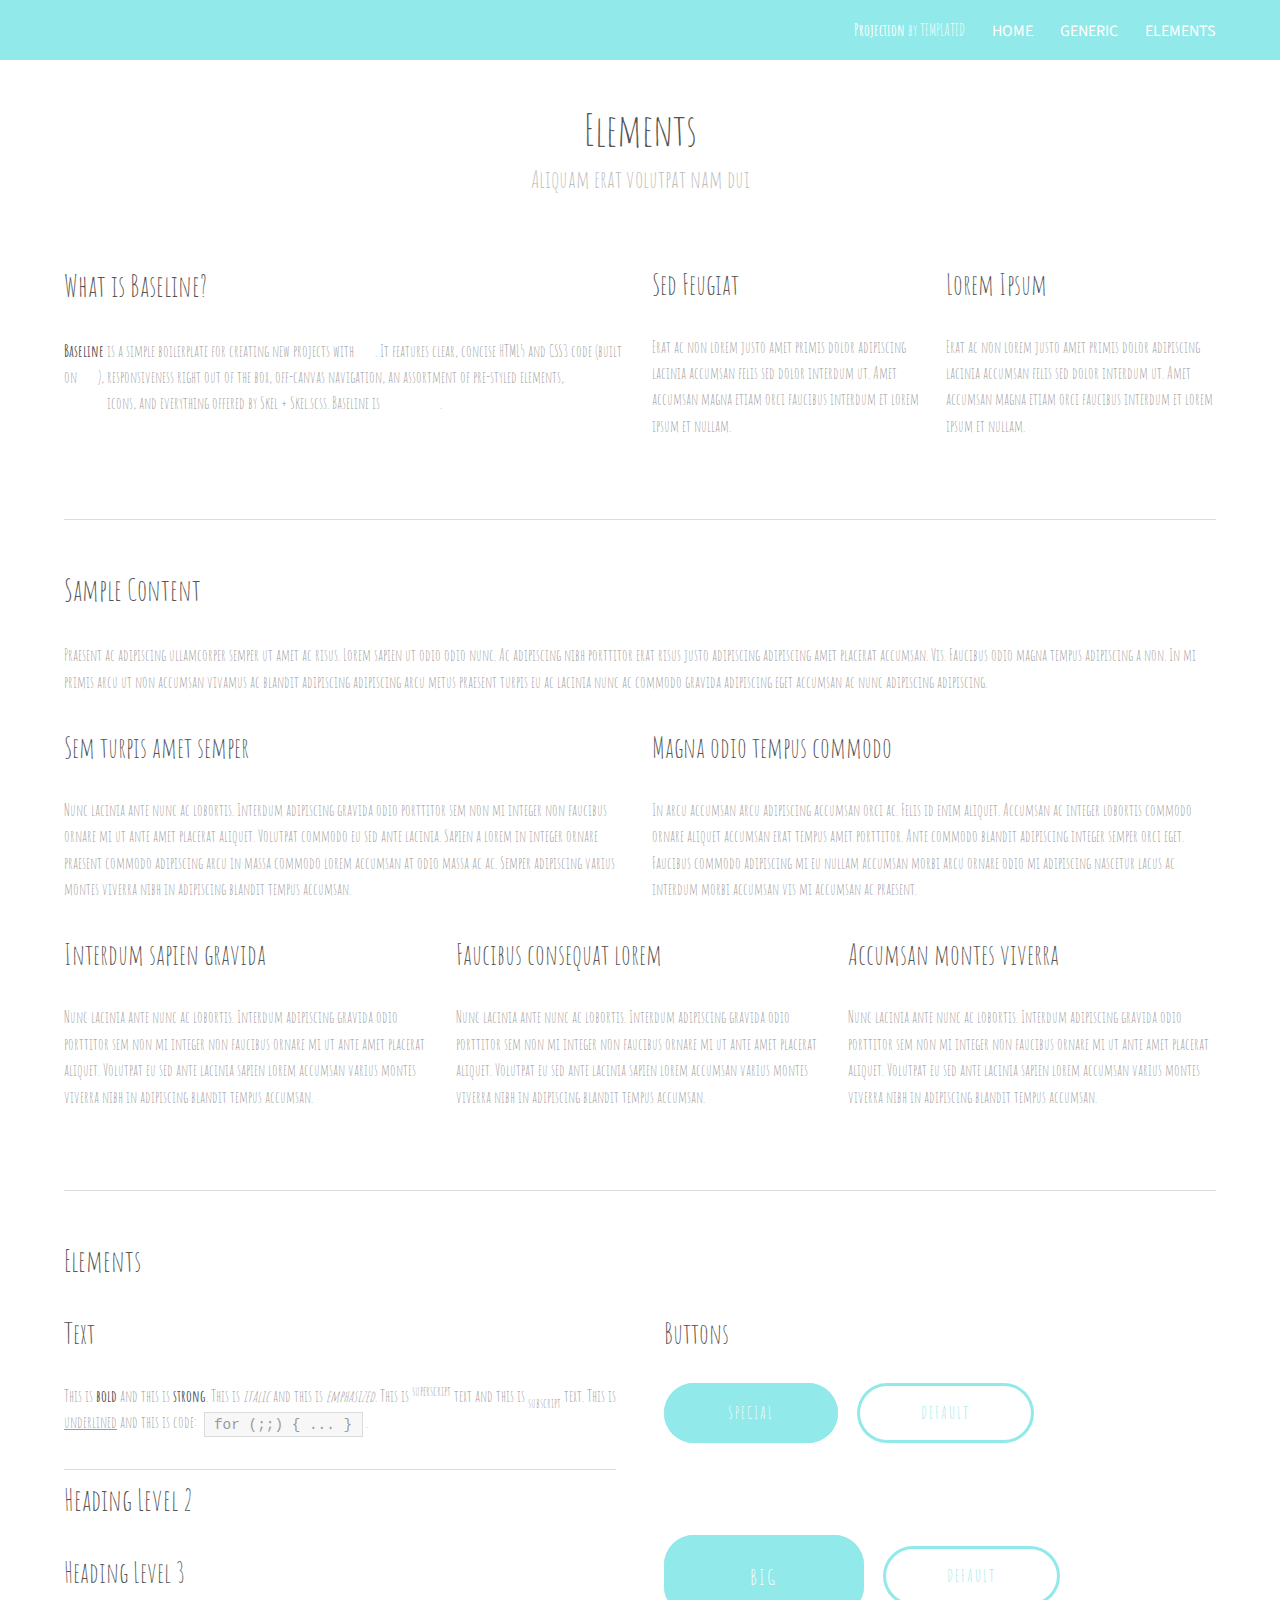
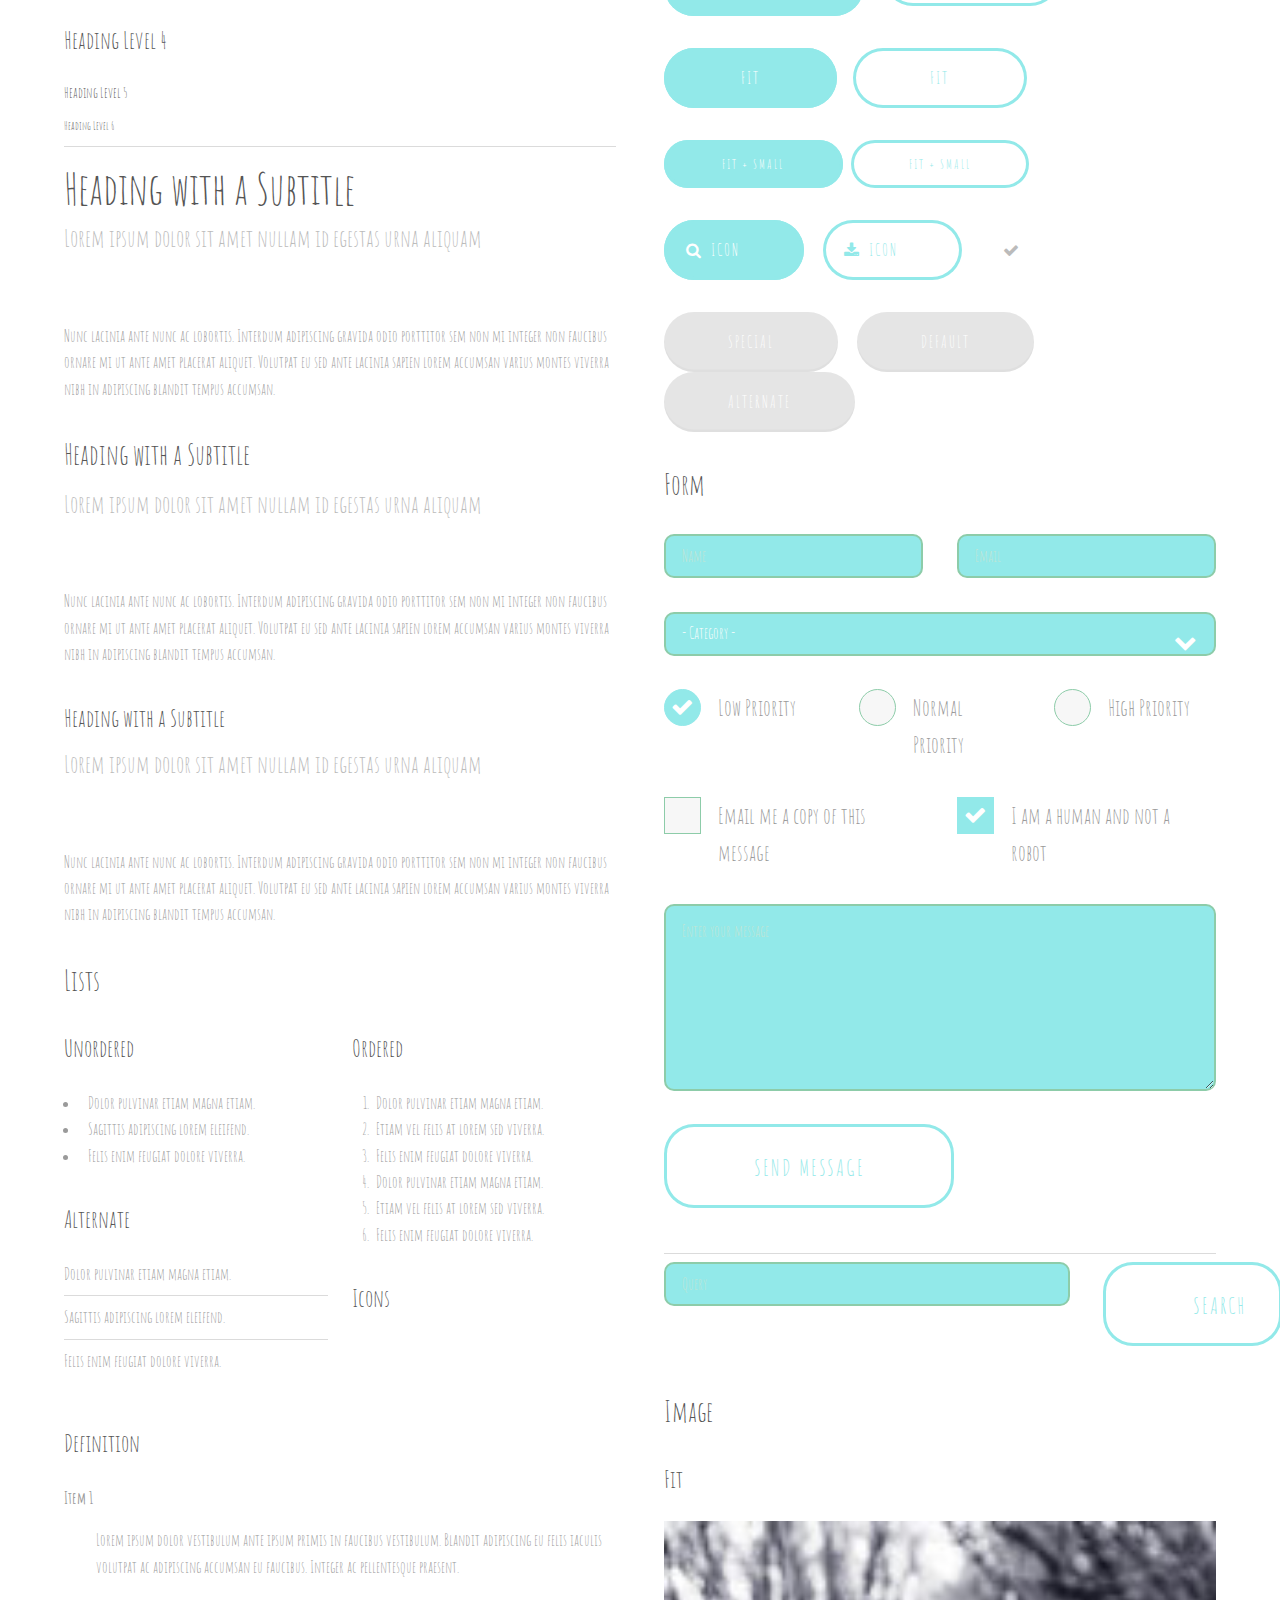
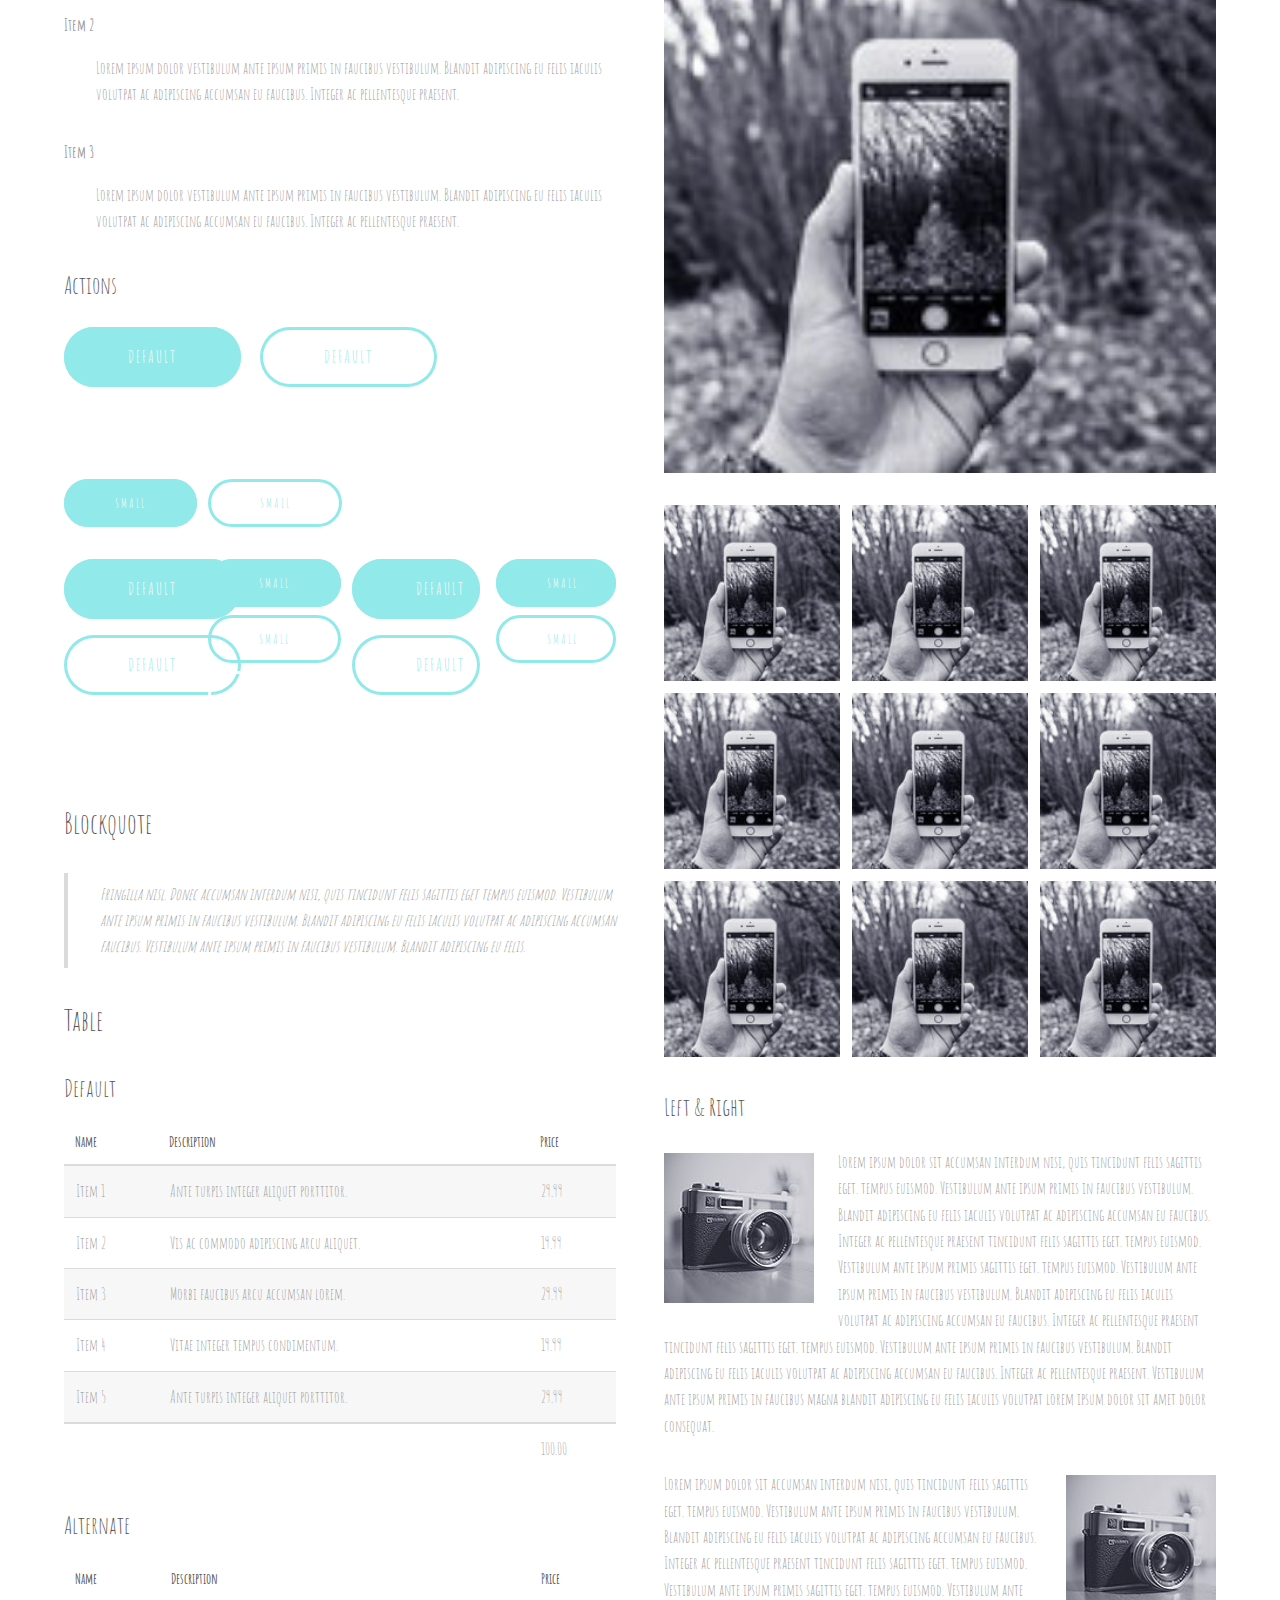
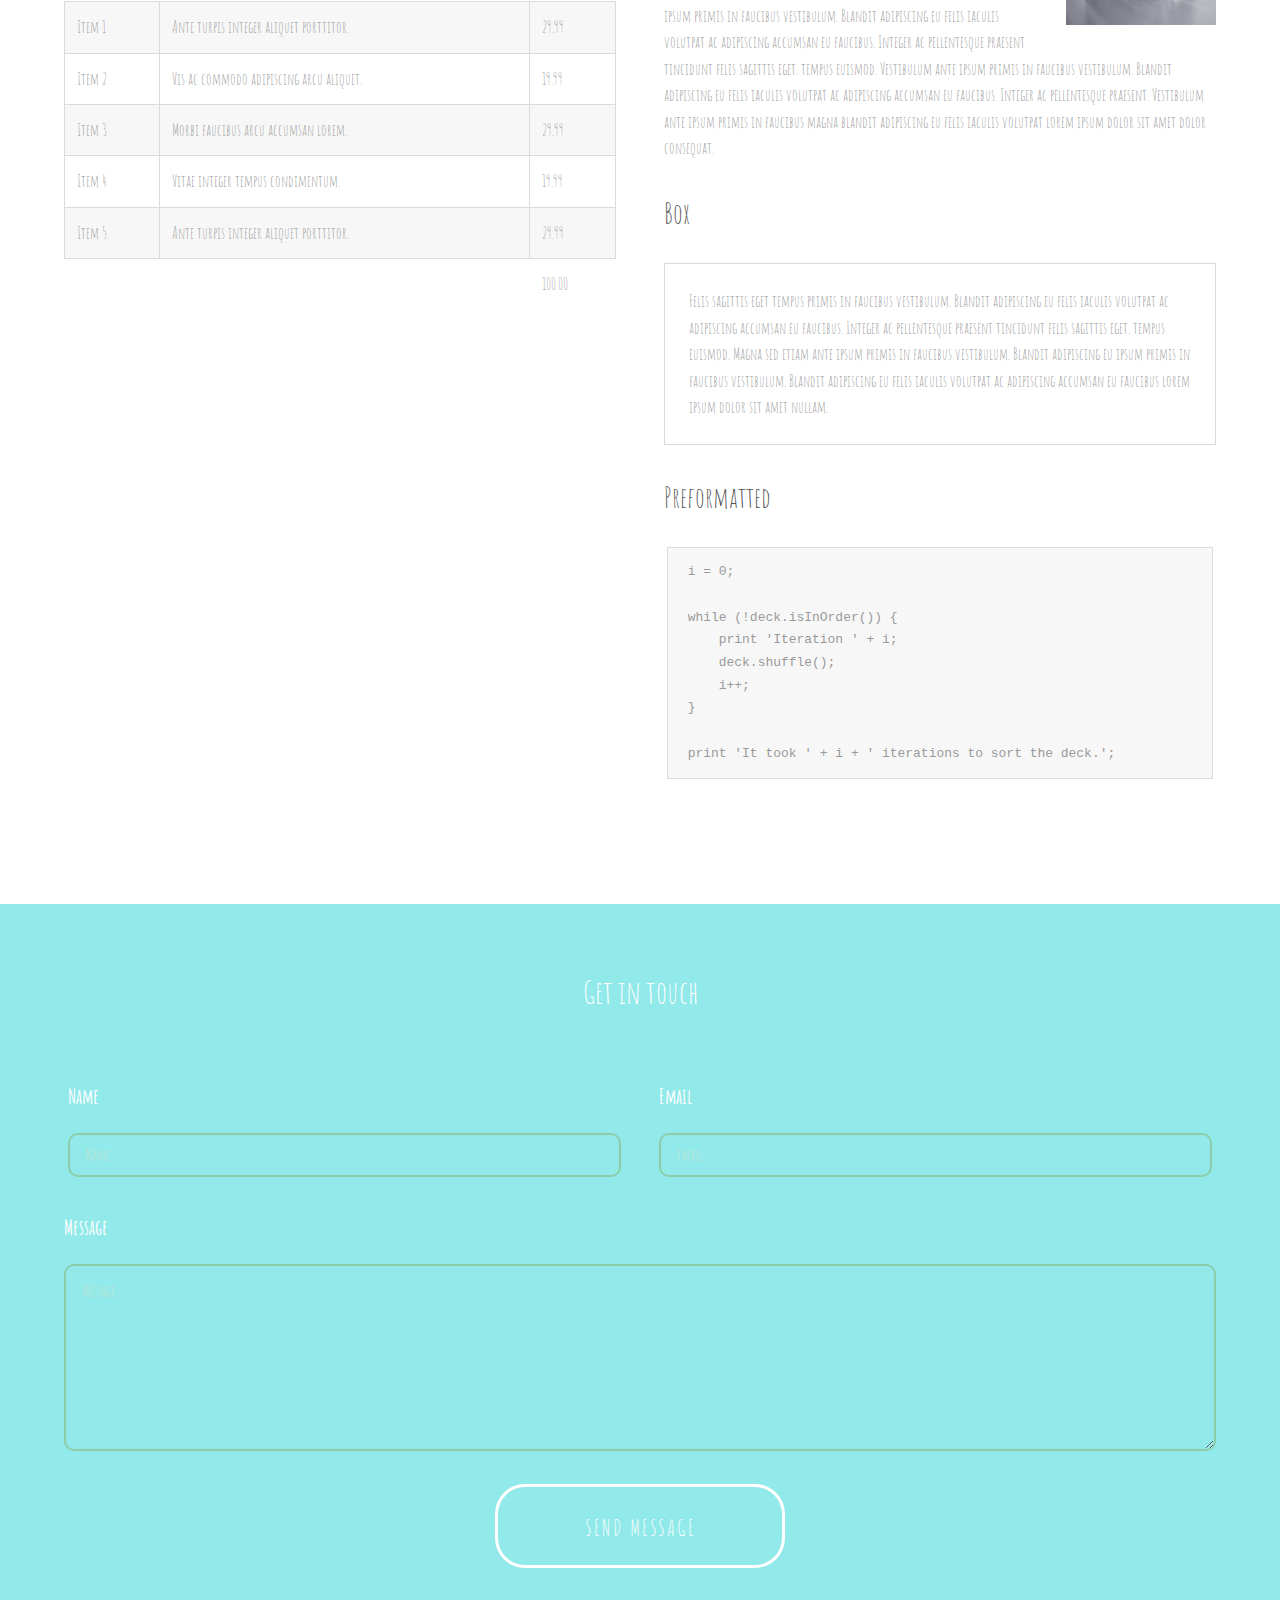
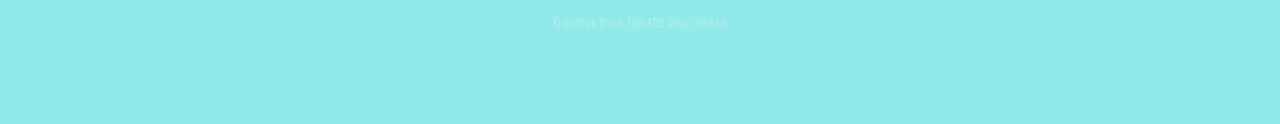
==== commit df75eeb3: "Changes on 30th May" ====
--- a/elements.html
+++ b/elements.html
@@ -10,6 +10,7 @@
 		<meta charset="utf-8" />
 		<meta name="viewport" content="width=device-width, initial-scale=1" />
 		<link rel="stylesheet" href="assets/css/main.css" />
+        <link href="https://fonts.googleapis.com/css?family=Amatic+SC:400,700" rel="stylesheet">
 	</head>
 	<body class="subpage">
 
--- a/assets/css/main.css
+++ b/assets/css/main.css
@@ -23,6 +23,14 @@
     display: inline;
     float:left;
     
+}
+#logotext{
+    display:inline;
+    text-align:left;
+    float:left;
+    margin-left:15px;
+    font-family: 'Amatic SC',cursive;
+    font-size: 2em;
 }
 #nav{
     font-family:"Source Sans Pro";
@@ -473,7 +481,19 @@
 	.\-4u {
 		margin-left: 33.33333%;
 	}
-
+.\-4u.h3{
+    text-align: center
+}
+
+.\-4u-philosophy{
+    margin-left: 33.33333%;
+}
+.\-4u-philosophy.h3{
+    text-align: center
+}
+.\4u-implement{
+    margin-left: 40%;
+}
 	.\-3u {
 		margin-left: 25%;
 	}
@@ -997,7 +1017,8 @@
 		.row.uniform.\32 5\25 {
 			margin: -0.375em 0 -1px -0.375em;
 		}
-
+        
+    
 		.\31 2u\28medium\29, .\31 2u\24\28medium\29 {
 			width: 100%;
 			clear: none;
@@ -1647,7 +1668,7 @@
 		}
 
   #notification{
-        font-size: 5em;
+        font-size: 2.5em;
         text-align: center;
         padding: 50px;
       
@@ -1827,7 +1848,7 @@
 			}
 
 			section.wrapper header p, article.wrapper header p {
-				font-size: 1em;
+				font-size: 1.5em;
 			}
 
 		section.wrapper article header, article.wrapper article header {
@@ -2720,15 +2741,15 @@
 
 /* Header */
 
-	.subpage {
+	.x {
 		padding-top: 44px;
 	}
 
 		.subpage #header {
 			background: #92E9E9;
 			top: 0;
-			height: 44px;
-			line-height: 44px;
+			height: 60px;
+			line-height: 60px;
 			position: fixed;
 		}
 
@@ -3143,7 +3164,7 @@
 /* Footer */
 
 	#footer {
-		padding: 6em 0;
+		padding: 4em 0;
 		background: #92E9E9;
 		color: #fff;
 		text-align: center;
@@ -3198,4 +3219,28 @@
     width:20%;
     border: 0;
     border-bottom: solid 1px #ffffff;
+}
+
+#row-heading{
+    text-align: center;
+    display: inline-block;
+    margin: 0 auto;
+
+}
+#row-heading-implement{
+    text-align: center;
+    display: inline-block;
+    margin: 2%;
+    width: 40%;
+}
+#row-implement{
+    width:100%;
+    text-align: center;
+}
+#contact{
+    margin-bottom: 0px;
+    margin-top:0px;
+}
+#mission-para{
+    font-size:1.1em;
 }